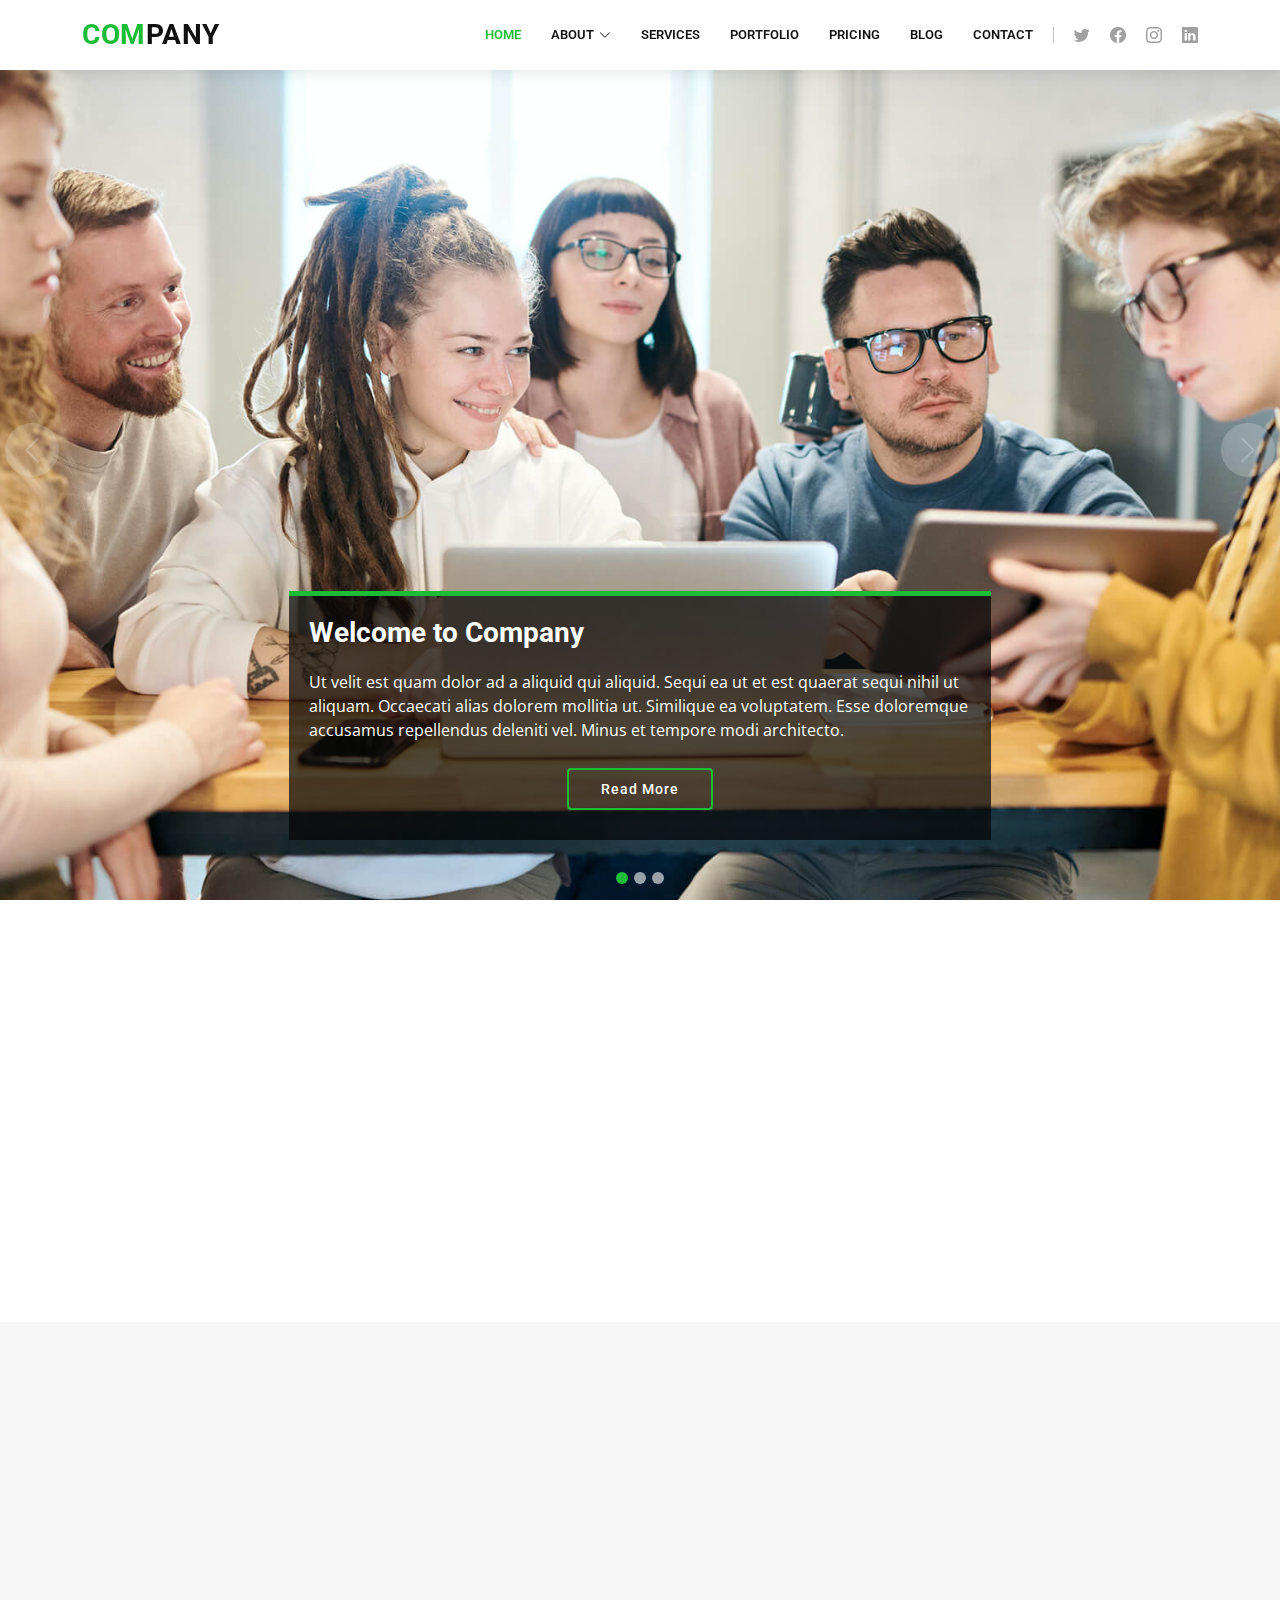
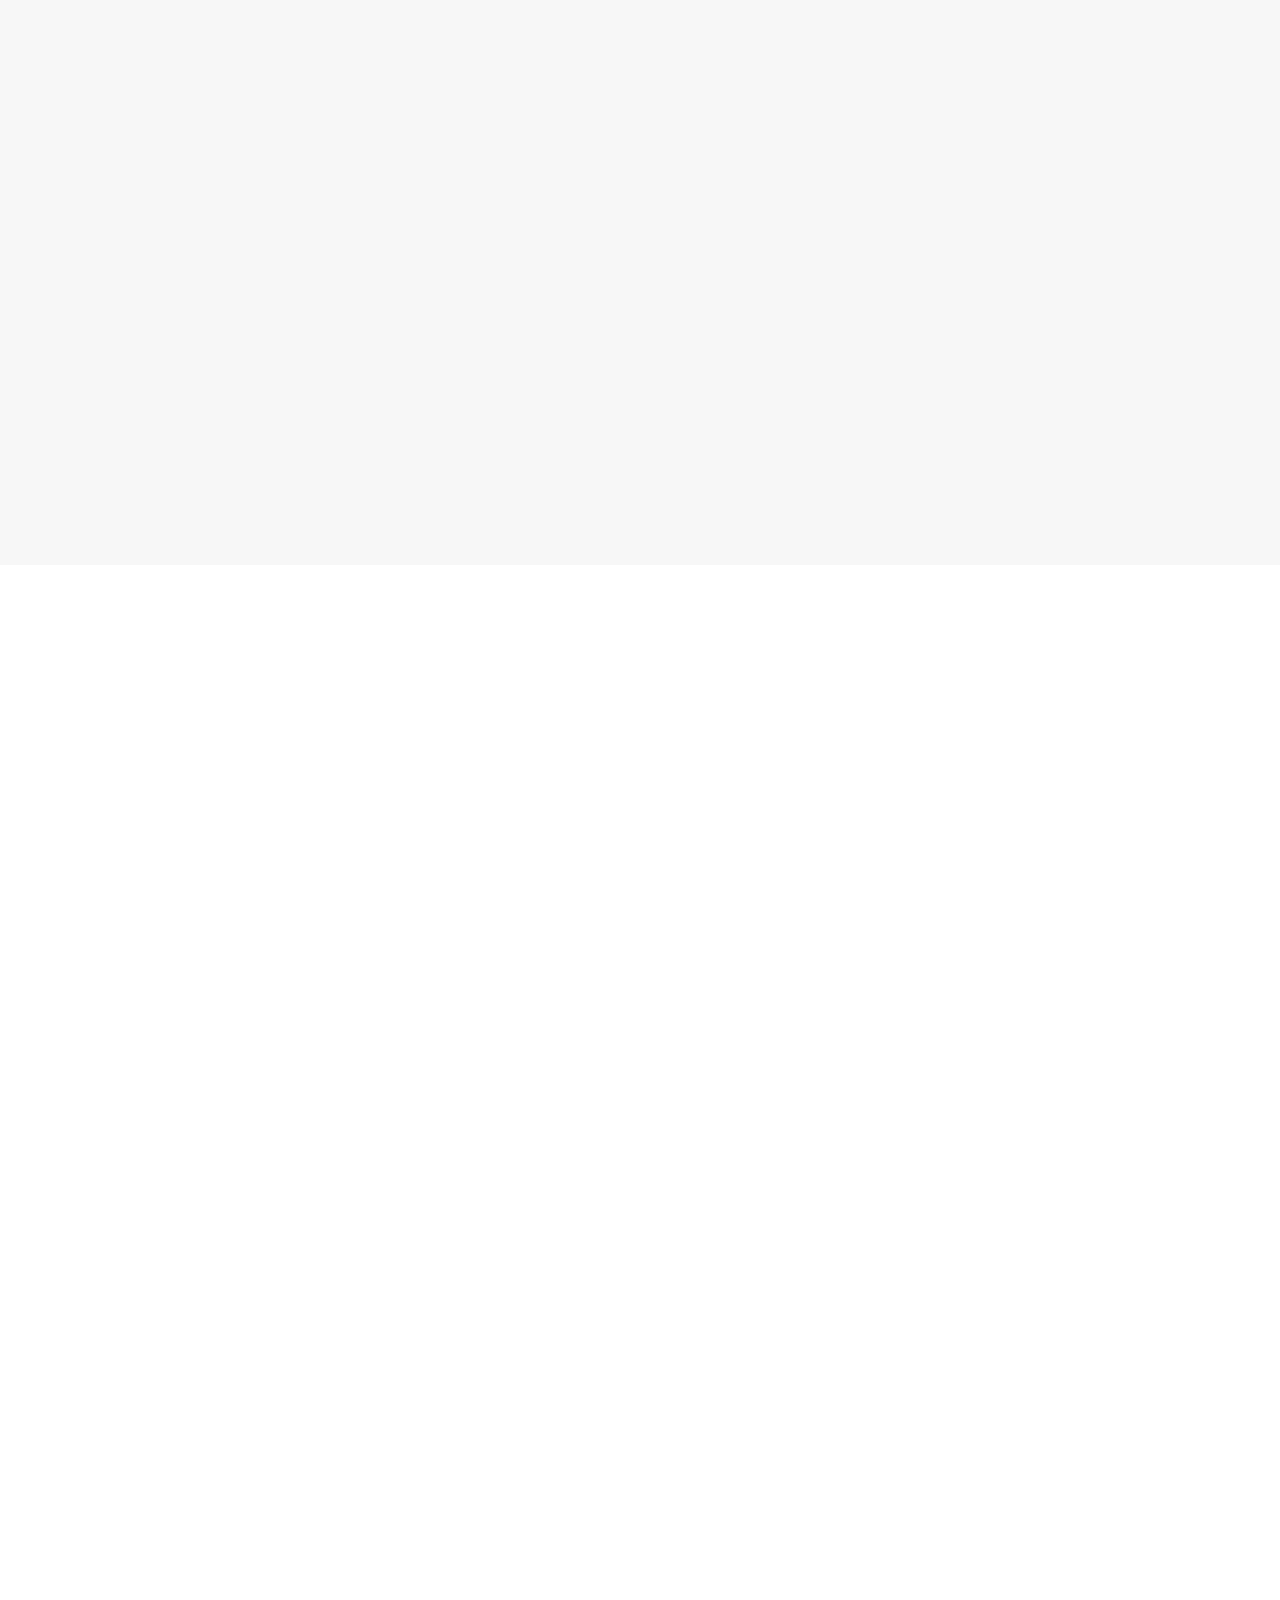
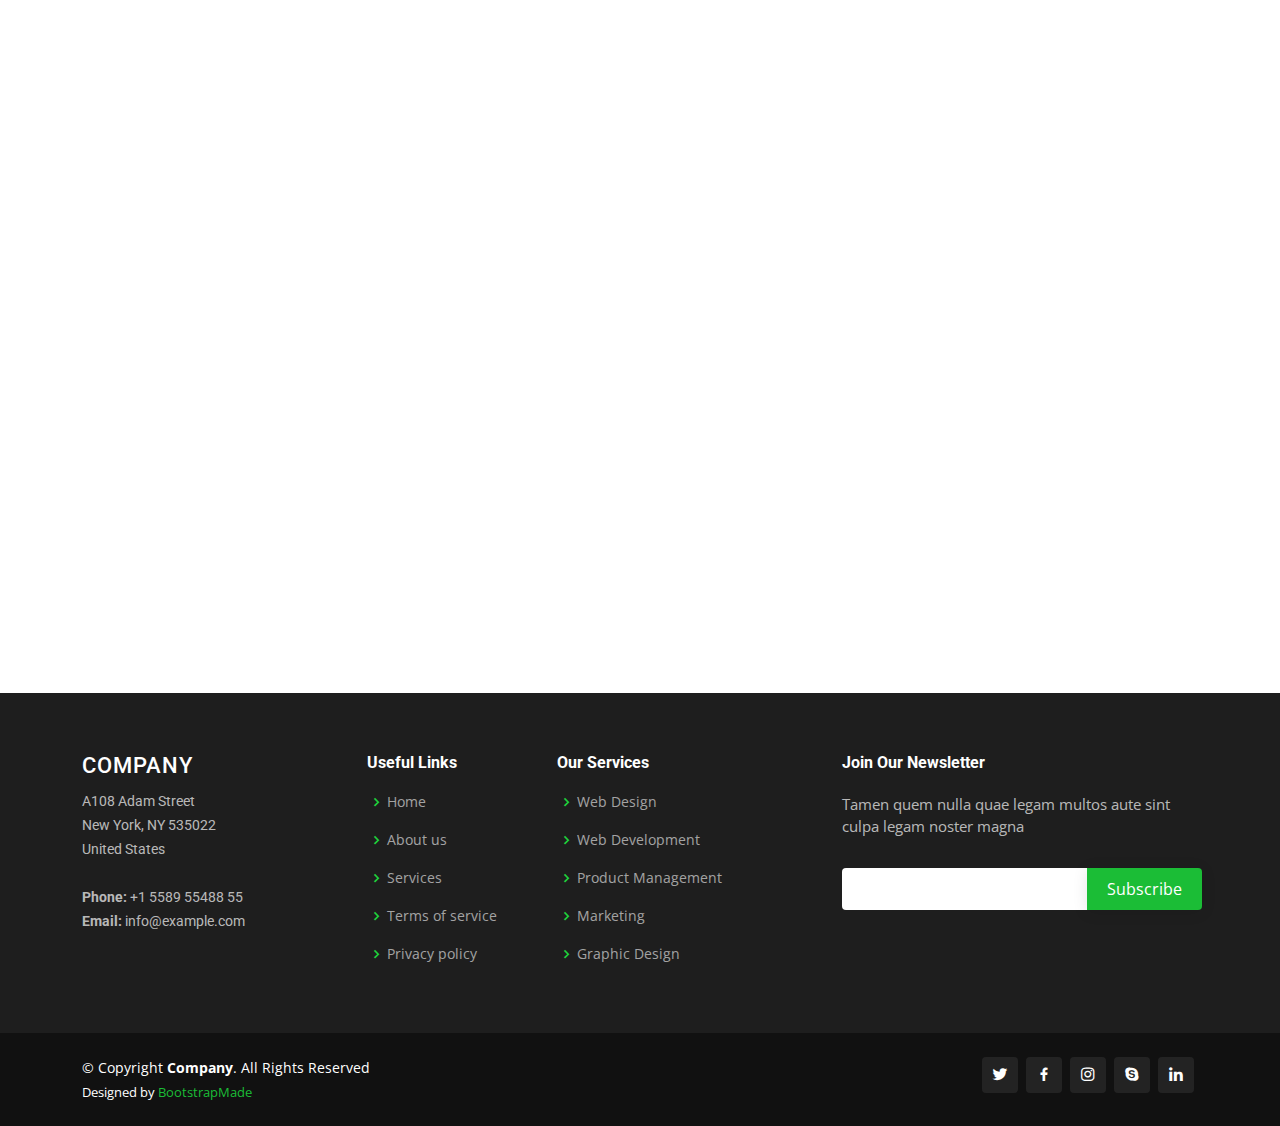
==== index.html @ 67e1a108 "up" ====
<!DOCTYPE html>
<html lang="en">

<head>
  <meta charset="utf-8">
  <meta content="width=device-width, initial-scale=1.0" name="viewport">

  <title>Company Bootstrap Template - Index</title>
  <meta content="" name="description">
  <meta content="" name="keywords">

  <!-- Favicons -->
  <link href="assets/img/favicon.png" rel="icon">
  <link href="assets/img/apple-touch-icon.png" rel="apple-touch-icon">

  <!-- Google Fonts -->
  <link href="https://fonts.googleapis.com/css?family=Open+Sans:300,300i,400,400i,600,600i,700,700i|Roboto:300,300i,400,400i,500,500i,600,600i,700,700i|Poppins:300,300i,400,400i,500,500i,600,600i,700,700i" rel="stylesheet">

  <!-- Vendor CSS Files -->
  <link href="assets/vendor/animate.css/animate.min.css" rel="stylesheet">
  <link href="assets/vendor/aos/aos.css" rel="stylesheet">
  <link href="assets/vendor/bootstrap/css/bootstrap.min.css" rel="stylesheet">
  <link href="assets/vendor/bootstrap-icons/bootstrap-icons.css" rel="stylesheet">
  <link href="assets/vendor/boxicons/css/boxicons.min.css" rel="stylesheet">
  <link href="assets/vendor/glightbox/css/glightbox.min.css" rel="stylesheet">
  <link href="assets/vendor/remixicon/remixicon.css" rel="stylesheet">
  <link href="assets/vendor/swiper/swiper-bundle.min.css" rel="stylesheet">

  <!-- Template Main CSS File -->
  <link href="assets/css/style.css" rel="stylesheet">

  <!-- =======================================================
  * Template Name: Company
  * Updated: May 30 2023 with Bootstrap v5.3.0
  * Template URL: https://bootstrapmade.com/company-free-html-bootstrap-template/
  * Author: BootstrapMade.com
  * License: https://bootstrapmade.com/license/
  ======================================================== -->
</head>

<body>

  <!-- ======= Header ======= -->
  <header id="header" class="fixed-top">
    <div class="container d-flex align-items-center">

      <h1 class="logo me-auto"><a href="index.html"><span>Com</span>pany</a></h1>
      <!-- Uncomment below if you prefer to use an image logo -->
      <!-- <a href="index.html" class="logo me-auto me-lg-0"><img src="assets/img/logo.png" alt="" class="img-fluid"></a>-->

      <nav id="navbar" class="navbar order-last order-lg-0">
        <ul>
          <li><a href="index.html" class="active">Home</a></li>

          <li class="dropdown"><a href="#"><span>About</span> <i class="bi bi-chevron-down"></i></a>
            <ul>
              <li><a href="about.html">About Us</a></li>
              <li><a href="team.html">Team</a></li>
              <li><a href="testimonials.html">Testimonials</a></li>
              <li class="dropdown"><a href="#"><span>Deep Drop Down</span> <i class="bi bi-chevron-right"></i></a>
                <ul>
                  <li><a href="#">Deep Drop Down 1</a></li>
                  <li><a href="#">Deep Drop Down 2</a></li>
                  <li><a href="#">Deep Drop Down 3</a></li>
                  <li><a href="#">Deep Drop Down 4</a></li>
                  <li><a href="#">Deep Drop Down 5</a></li>
                </ul>
              </li>
            </ul>
          </li>

          <li><a href="services.html">Services</a></li>
          <li><a href="portfolio.html">Portfolio</a></li>
          <li><a href="pricing.html">Pricing</a></li>
          <li><a href="blog.html">Blog</a></li>
          <li><a href="contact.html">Contact</a></li>

        </ul>
        <i class="bi bi-list mobile-nav-toggle"></i>
      </nav><!-- .navbar -->

      <div class="header-social-links d-flex">
        <a href="#" class="twitter"><i class="bu bi-twitter"></i></a>
        <a href="#" class="facebook"><i class="bu bi-facebook"></i></a>
        <a href="#" class="instagram"><i class="bu bi-instagram"></i></a>
        <a href="#" class="linkedin"><i class="bu bi-linkedin"></i></i></a>
      </div>

    </div>
  </header><!-- End Header -->

  <!-- ======= Hero Section ======= -->
  <section id="hero">
    <div id="heroCarousel" data-bs-interval="5000" class="carousel slide carousel-fade" data-bs-ride="carousel">

      <div class="carousel-inner" role="listbox">

        <!-- Slide 1 -->
        <div class="carousel-item active" style="background-image: url(assets/img/slide/slide-1.jpg);">
          <div class="carousel-container">
            <div class="carousel-content animate__animated animate__fadeInUp">
              <h2>Welcome to <span>Company</span></h2>
              <p>Ut velit est quam dolor ad a aliquid qui aliquid. Sequi ea ut et est quaerat sequi nihil ut aliquam. Occaecati alias dolorem mollitia ut. Similique ea voluptatem. Esse doloremque accusamus repellendus deleniti vel. Minus et tempore modi architecto.</p>
              <div class="text-center"><a href="" class="btn-get-started">Read More</a></div>
            </div>
          </div>
        </div>

        <!-- Slide 2 -->
        <div class="carousel-item" style="background-image: url(assets/img/slide/slide-2.jpg);">
          <div class="carousel-container">
            <div class="carousel-content animate__animated animate__fadeInUp">
              <h2>Lorem Ipsum Dolor</h2>
              <p>Ut velit est quam dolor ad a aliquid qui aliquid. Sequi ea ut et est quaerat sequi nihil ut aliquam. Occaecati alias dolorem mollitia ut. Similique ea voluptatem. Esse doloremque accusamus repellendus deleniti vel. Minus et tempore modi architecto.</p>
              <div class="text-center"><a href="" class="btn-get-started">Read More</a></div>
            </div>
          </div>
        </div>

        <!-- Slide 3 -->
        <div class="carousel-item" style="background-image: url(assets/img/slide/slide-3.jpg);">
          <div class="carousel-container">
            <div class="carousel-content animate__animated animate__fadeInUp">
              <h2>Sequi ea ut et est quaerat</h2>
              <p>Ut velit est quam dolor ad a aliquid qui aliquid. Sequi ea ut et est quaerat sequi nihil ut aliquam. Occaecati alias dolorem mollitia ut. Similique ea voluptatem. Esse doloremque accusamus repellendus deleniti vel. Minus et tempore modi architecto.</p>
              <div class="text-center"><a href="" class="btn-get-started">Read More</a></div>
            </div>
          </div>
        </div>

      </div>

      <a class="carousel-control-prev" href="#heroCarousel" role="button" data-bs-slide="prev">
        <span class="carousel-control-prev-icon bi bi-chevron-left" aria-hidden="true"></span>
      </a>

      <a class="carousel-control-next" href="#heroCarousel" role="button" data-bs-slide="next">
        <span class="carousel-control-next-icon bi bi-chevron-right" aria-hidden="true"></span>
      </a>

      <ol class="carousel-indicators" id="hero-carousel-indicators"></ol>

    </div>
  </section><!-- End Hero -->

  <main id="main">

    <!-- ======= About Us Section ======= -->
    <section id="about-us" class="about-us">
      <div class="container" data-aos="fade-up">

        <div class="row content">
          <div class="col-lg-6" data-aos="fade-right">
            <h2>Eum ipsam laborum deleniti velitena</h2>
            <h3>Voluptatem dignissimos provident quasi corporis voluptates sit assum perenda sruen jonee trave</h3>
          </div>
          <div class="col-lg-6 pt-4 pt-lg-0" data-aos="fade-left">
            <p>
              Ullamco laboris nisi ut aliquip ex ea commodo consequat. Duis aute irure dolor in reprehenderit in voluptate
              velit esse cillum dolore eu fugiat nulla pariatur. Excepteur sint occaecat cupidatat non proident, sunt in
              culpa qui officia deserunt mollit anim id est laborum
            </p>
            <ul>
              <li><i class="ri-check-double-line"></i> Ullamco laboris nisi ut aliquip ex ea commodo consequa</li>
              <li><i class="ri-check-double-line"></i> Duis aute irure dolor in reprehenderit in voluptate velit</li>
              <li><i class="ri-check-double-line"></i> Ullamco laboris nisi ut aliquip ex ea commodo consequat. Duis aute irure dolor in reprehenderit in</li>
            </ul>
            <p class="fst-italic">
              Lorem ipsum dolor sit amet, consectetur adipiscing elit, sed do eiusmod tempor incididunt ut labore et dolore
              magna aliqua.
            </p>
          </div>
        </div>

      </div>
    </section><!-- End About Us Section -->

    <!-- ======= Services Section ======= -->
    <section id="services" class="services section-bg">
      <div class="container" data-aos="fade-up">

        <div class="row">
          <div class="col-lg-4 col-md-6 d-flex align-items-stretch" data-aos="zoom-in" data-aos-delay="100">
            <div class="icon-box iconbox-blue">
              <div class="icon">
                <svg width="100" height="100" viewBox="0 0 600 600" xmlns="http://www.w3.org/2000/svg">
                  <path stroke="none" stroke-width="0" fill="#f5f5f5" d="M300,521.0016835830174C376.1290562159157,517.8887921683347,466.0731472004068,529.7835943286574,510.70327084640275,468.03025145048787C554.3714126377745,407.6079735673963,508.03601936045806,328.9844924480964,491.2728898941984,256.3432110539036C474.5976632858925,184.082847569629,479.9380746630129,96.60480741107993,416.23090153303,58.64404602377083C348.86323505073057,18.502131276798302,261.93793281208167,40.57373210992963,193.5410806939664,78.93577620505333C130.42746243093433,114.334589627462,98.30271207620316,179.96522072025542,76.75703585869454,249.04625023123273C51.97151888228291,328.5150500222984,13.704378332031375,421.85034740162234,66.52175969318436,486.19268352777647C119.04800174914682,550.1803526380478,217.28368757567262,524.383925680826,300,521.0016835830174"></path>
                </svg>
                <i class="bx bxl-dribbble"></i>
              </div>
              <h4><a href="">Lorem Ipsum</a></h4>
              <p>Voluptatum deleniti atque corrupti quos dolores et quas molestias excepturi</p>
            </div>
          </div>

          <div class="col-lg-4 col-md-6 d-flex align-items-stretch mt-4 mt-md-0" data-aos="zoom-in" data-aos-delay="200">
            <div class="icon-box iconbox-orange ">
              <div class="icon">
                <svg width="100" height="100" viewBox="0 0 600 600" xmlns="http://www.w3.org/2000/svg">
                  <path stroke="none" stroke-width="0" fill="#f5f5f5" d="M300,582.0697525312426C382.5290701553225,586.8405444964366,449.9789794690241,525.3245884688669,502.5850820975895,461.55621195738473C556.606425686781,396.0723002908107,615.8543463187945,314.28637112970534,586.6730223649479,234.56875336149918C558.9533121215079,158.8439757836574,454.9685369536778,164.00468322053177,381.49747125262974,130.76875717737553C312.15926192815925,99.40240125094834,248.97055460311594,18.661163978235184,179.8680185752513,50.54337015887873C110.5421016452524,82.52863877960104,119.82277516462835,180.83849132639028,109.12597500060166,256.43424936330496C100.08760227029461,320.3096726198365,92.17705696193138,384.0621239912766,124.79988738764834,439.7174275375508C164.83382741302287,508.01625554203684,220.96474134820875,577.5009287672846,300,582.0697525312426"></path>
                </svg>
                <i class="bx bx-file"></i>
              </div>
              <h4><a href="">Sed Perspiciatis</a></h4>
              <p>Duis aute irure dolor in reprehenderit in voluptate velit esse cillum dolore</p>
            </div>
          </div>

          <div class="col-lg-4 col-md-6 d-flex align-items-stretch mt-4 mt-lg-0" data-aos="zoom-in" data-aos-delay="300">
            <div class="icon-box iconbox-pink">
              <div class="icon">
                <svg width="100" height="100" viewBox="0 0 600 600" xmlns="http://www.w3.org/2000/svg">
                  <path stroke="none" stroke-width="0" fill="#f5f5f5" d="M300,541.5067337569781C382.14930387511276,545.0595476570109,479.8736841581634,548.3450877840088,526.4010558755058,480.5488172755941C571.5218469581645,414.80211281144784,517.5187510058486,332.0715597781072,496.52539010469104,255.14436215662573C477.37192572678356,184.95920475031193,473.57363656557914,105.61284051026155,413.0603344069578,65.22779650032875C343.27470386102294,18.654635553484475,251.2091493199835,5.337323636656869,175.0934190732945,40.62881213300186C97.87086631185822,76.43348514350839,51.98124368387456,156.15599469081315,36.44837278890362,239.84606092416172C21.716077023791087,319.22268207091537,43.775223500013084,401.1760424656574,96.891909868211,461.97329694683043C147.22146801428983,519.5804099606455,223.5754009179313,538.201503339737,300,541.5067337569781"></path>
                </svg>
                <i class="bx bx-tachometer"></i>
              </div>
              <h4><a href="">Magni Dolores</a></h4>
              <p>Excepteur sint occaecat cupidatat non proident, sunt in culpa qui officia</p>
            </div>
          </div>

          <div class="col-lg-4 col-md-6 d-flex align-items-stretch mt-4" data-aos="zoom-in" data-aos-delay="100">
            <div class="icon-box iconbox-yellow">
              <div class="icon">
                <svg width="100" height="100" viewBox="0 0 600 600" xmlns="http://www.w3.org/2000/svg">
                  <path stroke="none" stroke-width="0" fill="#f5f5f5" d="M300,503.46388370962813C374.79870501325706,506.71871716319447,464.8034551963731,527.1746412648533,510.4981551193396,467.86667711651364C555.9287308511215,408.9015244558933,512.6030010748507,327.5744911775523,490.211057578863,256.5855673507754C471.097692560561,195.9906835881958,447.69079081568157,138.11976852964426,395.19560036434837,102.3242989838813C329.3053358748298,57.3949838291264,248.02791733380457,8.279543830951368,175.87071277845988,42.242879143198664C103.41431057327972,76.34704239035025,93.79494320519305,170.9812938413882,81.28167332365135,250.07896920659033C70.17666984294237,320.27484674793965,64.84698225790005,396.69656628748305,111.28512138212992,450.4950937839243C156.20124167950087,502.5303643271138,231.32542653798444,500.4755392045468,300,503.46388370962813"></path>
                </svg>
                <i class="bx bx-layer"></i>
              </div>
              <h4><a href="">Nemo Enim</a></h4>
              <p>At vero eos et accusamus et iusto odio dignissimos ducimus qui blanditiis</p>
            </div>
          </div>

          <div class="col-lg-4 col-md-6 d-flex align-items-stretch mt-4" data-aos="zoom-in" data-aos-delay="200">
            <div class="icon-box iconbox-red">
              <div class="icon">
                <svg width="100" height="100" viewBox="0 0 600 600" xmlns="http://www.w3.org/2000/svg">
                  <path stroke="none" stroke-width="0" fill="#f5f5f5" d="M300,532.3542879108572C369.38199826031484,532.3153073249985,429.10787420159085,491.63046689027357,474.5244479745417,439.17860296908856C522.8885846962883,383.3225815378663,569.1668002868075,314.3205725914397,550.7432151929288,242.7694973846089C532.6665558377875,172.5657663291529,456.2379748765914,142.6223662098291,390.3689995646985,112.34683881706744C326.66090330228417,83.06452184765237,258.84405631176094,53.51806209861945,193.32584062364296,78.48882559362697C121.61183558270385,105.82097193414197,62.805066853699245,167.19869350419734,48.57481801355237,242.6138429142374C34.843463184063346,315.3850353017275,76.69343916112496,383.4422959591041,125.22947124332185,439.3748458443577C170.7312796277747,491.8107796887764,230.57421082200815,532.3932930995766,300,532.3542879108572"></path>
                </svg>
                <i class="bx bx-slideshow"></i>
              </div>
              <h4><a href="">Dele Cardo</a></h4>
              <p>Quis consequatur saepe eligendi voluptatem consequatur dolor consequuntur</p>
            </div>
          </div>

          <div class="col-lg-4 col-md-6 d-flex align-items-stretch mt-4" data-aos="zoom-in" data-aos-delay="300">
            <div class="icon-box iconbox-teal">
              <div class="icon">
                <svg width="100" height="100" viewBox="0 0 600 600" xmlns="http://www.w3.org/2000/svg">
                  <path stroke="none" stroke-width="0" fill="#f5f5f5" d="M300,566.797414625762C385.7384707136149,576.1784315230908,478.7894351017131,552.8928747891023,531.9192734346935,484.94944893311C584.6109503024035,417.5663521118492,582.489472248146,322.67544863468447,553.9536738515405,242.03673114598146C529.1557734026468,171.96086150256528,465.24506316201064,127.66468636344209,395.9583748389544,100.7403814666027C334.2173773831606,76.7482773500951,269.4350130405921,84.62216499799875,207.1952322260088,107.2889140133804C132.92018162631612,134.33871894543012,41.79353780512637,160.00259165414826,22.644507872594943,236.69541883565114C3.319112789854554,314.0945973066697,72.72355303640163,379.243833228382,124.04198916343866,440.3218312028393C172.9286146004772,498.5055451809895,224.45579914871206,558.5317968840102,300,566.797414625762"></path>
                </svg>
                <i class="bx bx-arch"></i>
              </div>
              <h4><a href="">Divera Don</a></h4>
              <p>Modi nostrum vel laborum. Porro fugit error sit minus sapiente sit aspernatur</p>
            </div>
          </div>

        </div>

      </div>
    </section><!-- End Services Section -->

    <!-- ======= Portfolio Section ======= -->
    <section id="portfolio" class="portfolio">
      <div class="container">

        <div class="row" data-aos="fade-up">
          <div class="col-lg-12 d-flex justify-content-center">
            <ul id="portfolio-flters">
              <li data-filter="*" class="filter-active">All</li>
              <li data-filter=".filter-app">App</li>
              <li data-filter=".filter-card">Card</li>
              <li data-filter=".filter-web">Web</li>
            </ul>
          </div>
        </div>

        <div class="row portfolio-container" data-aos="fade-up">

          <div class="col-lg-4 col-md-6 portfolio-item filter-app">
            <img src="assets/img/portfolio/portfolio-1.jpg" class="img-fluid" alt="">
            <div class="portfolio-info">
              <h4>App 1</h4>
              <p>App</p>
              <a href="assets/img/portfolio/portfolio-1.jpg" data-gallery="portfolioGallery" class="portfolio-lightbox preview-link" title="App 1"><i class="bx bx-plus"></i></a>
              <a href="portfolio-details.html" class="details-link" title="More Details"><i class="bx bx-link"></i></a>
            </div>
          </div>

          <div class="col-lg-4 col-md-6 portfolio-item filter-web">
            <img src="assets/img/portfolio/portfolio-2.jpg" class="img-fluid" alt="">
            <div class="portfolio-info">
              <h4>Web 3</h4>
              <p>Web</p>
              <a href="assets/img/portfolio/portfolio-2.jpg" data-gallery="portfolioGallery" class="portfolio-lightbox preview-link" title="Web 3"><i class="bx bx-plus"></i></a>
              <a href="portfolio-details.html" class="details-link" title="More Details"><i class="bx bx-link"></i></a>
            </div>
          </div>

          <div class="col-lg-4 col-md-6 portfolio-item filter-app">
            <img src="assets/img/portfolio/portfolio-3.jpg" class="img-fluid" alt="">
            <div class="portfolio-info">
              <h4>App 2</h4>
              <p>App</p>
              <a href="assets/img/portfolio/portfolio-3.jpg" data-gallery="portfolioGallery" class="portfolio-lightbox preview-link" title="App 2"><i class="bx bx-plus"></i></a>
              <a href="portfolio-details.html" class="details-link" title="More Details"><i class="bx bx-link"></i></a>
            </div>
          </div>

          <div class="col-lg-4 col-md-6 portfolio-item filter-card">
            <img src="assets/img/portfolio/portfolio-4.jpg" class="img-fluid" alt="">
            <div class="portfolio-info">
              <h4>Card 2</h4>
              <p>Card</p>
              <a href="assets/img/portfolio/portfolio-4.jpg" data-gallery="portfolioGallery" class="portfolio-lightbox preview-link" title="Card 2"><i class="bx bx-plus"></i></a>
              <a href="portfolio-details.html" class="details-link" title="More Details"><i class="bx bx-link"></i></a>
            </div>
          </div>

          <div class="col-lg-4 col-md-6 portfolio-item filter-web">
            <img src="assets/img/portfolio/portfolio-5.jpg" class="img-fluid" alt="">
            <div class="portfolio-info">
              <h4>Web 2</h4>
              <p>Web</p>
              <a href="assets/img/portfolio/portfolio-5.jpg" data-gallery="portfolioGallery" class="portfolio-lightbox preview-link" title="Web 2"><i class="bx bx-plus"></i></a>
              <a href="portfolio-details.html" class="details-link" title="More Details"><i class="bx bx-link"></i></a>
            </div>
          </div>

          <div class="col-lg-4 col-md-6 portfolio-item filter-app">
            <img src="assets/img/portfolio/portfolio-6.jpg" class="img-fluid" alt="">
            <div class="portfolio-info">
              <h4>App 3</h4>
              <p>App</p>
              <a href="assets/img/portfolio/portfolio-6.jpg" data-gallery="portfolioGallery" class="portfolio-lightbox preview-link" title="App 3"><i class="bx bx-plus"></i></a>
              <a href="portfolio-details.html" class="details-link" title="More Details"><i class="bx bx-link"></i></a>
            </div>
          </div>

          <div class="col-lg-4 col-md-6 portfolio-item filter-card">
            <img src="assets/img/portfolio/portfolio-7.jpg" class="img-fluid" alt="">
            <div class="portfolio-info">
              <h4>Card 1</h4>
              <p>Card</p>
              <a href="assets/img/portfolio/portfolio-7.jpg" data-gallery="portfolioGallery" class="portfolio-lightbox preview-link" title="Card 1"><i class="bx bx-plus"></i></a>
              <a href="portfolio-details.html" class="details-link" title="More Details"><i class="bx bx-link"></i></a>
            </div>
          </div>

          <div class="col-lg-4 col-md-6 portfolio-item filter-card">
            <img src="assets/img/portfolio/portfolio-8.jpg" class="img-fluid" alt="">
            <div class="portfolio-info">
              <h4>Card 3</h4>
              <p>Card</p>
              <a href="assets/img/portfolio/portfolio-8.jpg" data-gallery="portfolioGallery" class="portfolio-lightbox preview-link" title="Card 3"><i class="bx bx-plus"></i></a>
              <a href="portfolio-details.html" class="details-link" title="More Details"><i class="bx bx-link"></i></a>
            </div>
          </div>

          <div class="col-lg-4 col-md-6 portfolio-item filter-web">
            <img src="assets/img/portfolio/portfolio-9.jpg" class="img-fluid" alt="">
            <div class="portfolio-info">
              <h4>Web 3</h4>
              <p>Web</p>
              <a href="assets/img/portfolio/portfolio-9.jpg" data-gallery="portfolioGallery" class="portfolio-lightbox preview-link" title="Web 3"><i class="bx bx-plus"></i></a>
              <a href="portfolio-details.html" class="details-link" title="More Details"><i class="bx bx-link"></i></a>
            </div>
          </div>

        </div>

      </div>
    </section><!-- End Portfolio Section -->

    <!-- ======= Our Clients Section ======= -->
    <section id="clients" class="clients">
      <div class="container" data-aos="fade-up">

        <div class="section-title">
          <h2>Clients</h2>
        </div>

        <div class="row no-gutters clients-wrap clearfix" data-aos="fade-up">

          <div class="col-lg-3 col-md-4 col-6">
            <div class="client-logo">
              <img src="assets/img/clients/client-1.png" class="img-fluid" alt="">
            </div>
          </div>

          <div class="col-lg-3 col-md-4 col-6">
            <div class="client-logo">
              <img src="assets/img/clients/client-2.png" class="img-fluid" alt="">
            </div>
          </div>

          <div class="col-lg-3 col-md-4 col-6">
            <div class="client-logo">
              <img src="assets/img/clients/client-3.png" class="img-fluid" alt="">
            </div>
          </div>

          <div class="col-lg-3 col-md-4 col-6">
            <div class="client-logo">
              <img src="assets/img/clients/client-4.png" class="img-fluid" alt="">
            </div>
          </div>

          <div class="col-lg-3 col-md-4 col-6">
            <div class="client-logo">
              <img src="assets/img/clients/client-5.png" class="img-fluid" alt="">
            </div>
          </div>

          <div class="col-lg-3 col-md-4 col-6">
            <div class="client-logo">
              <img src="assets/img/clients/client-6.png" class="img-fluid" alt="">
            </div>
          </div>

          <div class="col-lg-3 col-md-4 col-6">
            <div class="client-logo">
              <img src="assets/img/clients/client-7.png" class="img-fluid" alt="">
            </div>
          </div>

          <div class="col-lg-3 col-md-4 col-6">
            <div class="client-logo">
              <img src="assets/img/clients/client-8.png" class="img-fluid" alt="">
            </div>
          </div>

        </div>

      </div>
    </section><!-- End Our Clients Section -->

  </main><!-- End #main -->

  <!-- ======= Footer ======= -->
  <footer id="footer">

    <div class="footer-top">
      <div class="container">
        <div class="row">

          <div class="col-lg-3 col-md-6 footer-contact">
            <h3>Company</h3>
            <p>
              A108 Adam Street <br>
              New York, NY 535022<br>
              United States <br><br>
              <strong>Phone:</strong> +1 5589 55488 55<br>
              <strong>Email:</strong> info@example.com<br>
            </p>
          </div>

          <div class="col-lg-2 col-md-6 footer-links">
            <h4>Useful Links</h4>
            <ul>
              <li><i class="bx bx-chevron-right"></i> <a href="#">Home</a></li>
              <li><i class="bx bx-chevron-right"></i> <a href="#">About us</a></li>
              <li><i class="bx bx-chevron-right"></i> <a href="#">Services</a></li>
              <li><i class="bx bx-chevron-right"></i> <a href="#">Terms of service</a></li>
              <li><i class="bx bx-chevron-right"></i> <a href="#">Privacy policy</a></li>
            </ul>
          </div>

          <div class="col-lg-3 col-md-6 footer-links">
            <h4>Our Services</h4>
            <ul>
              <li><i class="bx bx-chevron-right"></i> <a href="#">Web Design</a></li>
              <li><i class="bx bx-chevron-right"></i> <a href="#">Web Development</a></li>
              <li><i class="bx bx-chevron-right"></i> <a href="#">Product Management</a></li>
              <li><i class="bx bx-chevron-right"></i> <a href="#">Marketing</a></li>
              <li><i class="bx bx-chevron-right"></i> <a href="#">Graphic Design</a></li>
            </ul>
          </div>

          <div class="col-lg-4 col-md-6 footer-newsletter">
            <h4>Join Our Newsletter</h4>
            <p>Tamen quem nulla quae legam multos aute sint culpa legam noster magna</p>
            <form action="" method="post">
              <input type="email" name="email"><input type="submit" value="Subscribe">
            </form>
          </div>

        </div>
      </div>
    </div>

    <div class="container d-md-flex py-4">

      <div class="me-md-auto text-center text-md-start">
        <div class="copyright">
          &copy; Copyright <strong><span>Company</span></strong>. All Rights Reserved
        </div>
        <div class="credits">
          <!-- All the links in the footer should remain intact. -->
          <!-- You can delete the links only if you purchased the pro version. -->
          <!-- Licensing information: https://bootstrapmade.com/license/ -->
          <!-- Purchase the pro version with working PHP/AJAX contact form: https://bootstrapmade.com/company-free-html-bootstrap-template/ -->
          Designed by <a href="https://bootstrapmade.com/">BootstrapMade</a>
        </div>
      </div>
      <div class="social-links text-center text-md-right pt-3 pt-md-0">
        <a href="#" class="twitter"><i class="bx bxl-twitter"></i></a>
        <a href="#" class="facebook"><i class="bx bxl-facebook"></i></a>
        <a href="#" class="instagram"><i class="bx bxl-instagram"></i></a>
        <a href="#" class="google-plus"><i class="bx bxl-skype"></i></a>
        <a href="#" class="linkedin"><i class="bx bxl-linkedin"></i></a>
      </div>
    </div>
  </footer><!-- End Footer -->

  <a href="#" class="back-to-top d-flex align-items-center justify-content-center"><i class="bi bi-arrow-up-short"></i></a>

  <!-- Vendor JS Files -->
  <script src="assets/vendor/aos/aos.js"></script>
  <script src="assets/vendor/bootstrap/js/bootstrap.bundle.min.js"></script>
  <script src="assets/vendor/glightbox/js/glightbox.min.js"></script>
  <script src="assets/vendor/isotope-layout/isotope.pkgd.min.js"></script>
  <script src="assets/vendor/swiper/swiper-bundle.min.js"></script>
  <script src="assets/vendor/waypoints/noframework.waypoints.js"></script>
  <script src="assets/vendor/php-email-form/validate.js"></script>

  <!-- Template Main JS File -->
  <script src="assets/js/main.js"></script>

</body>

</html>
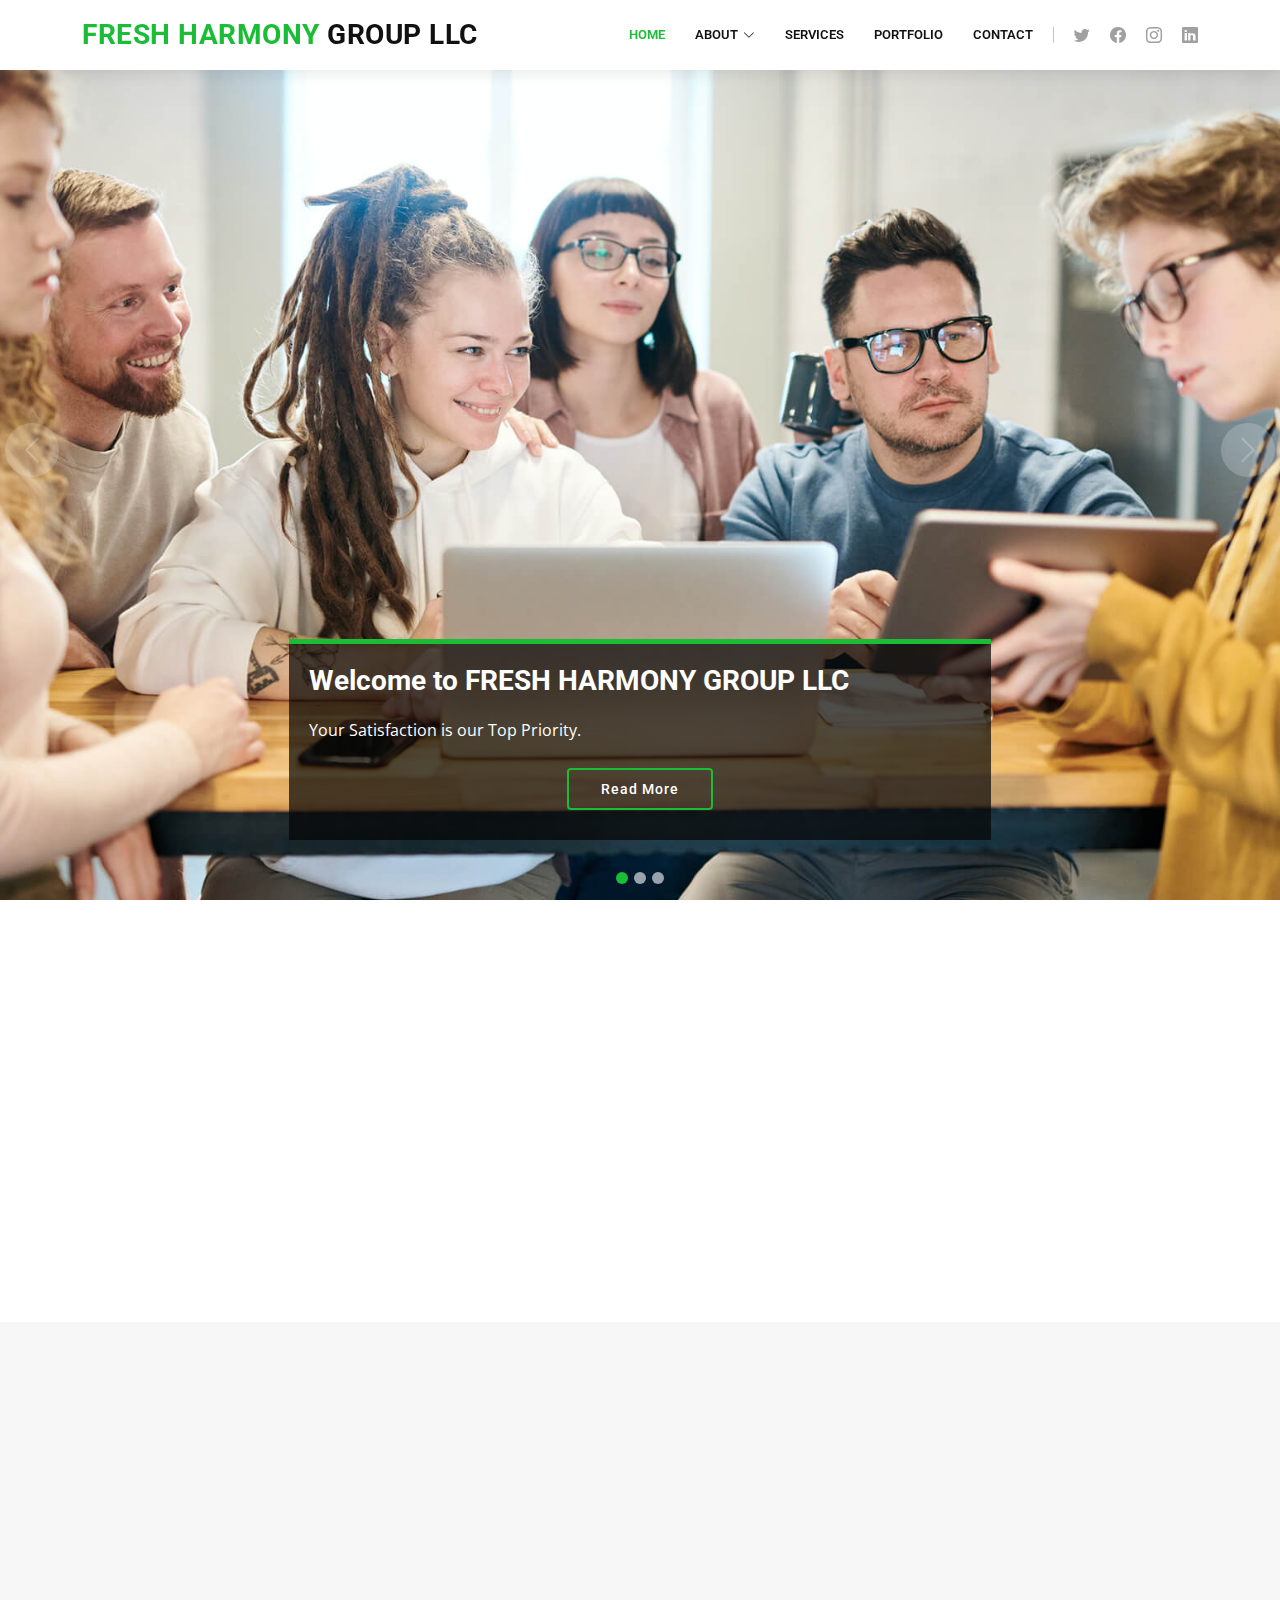
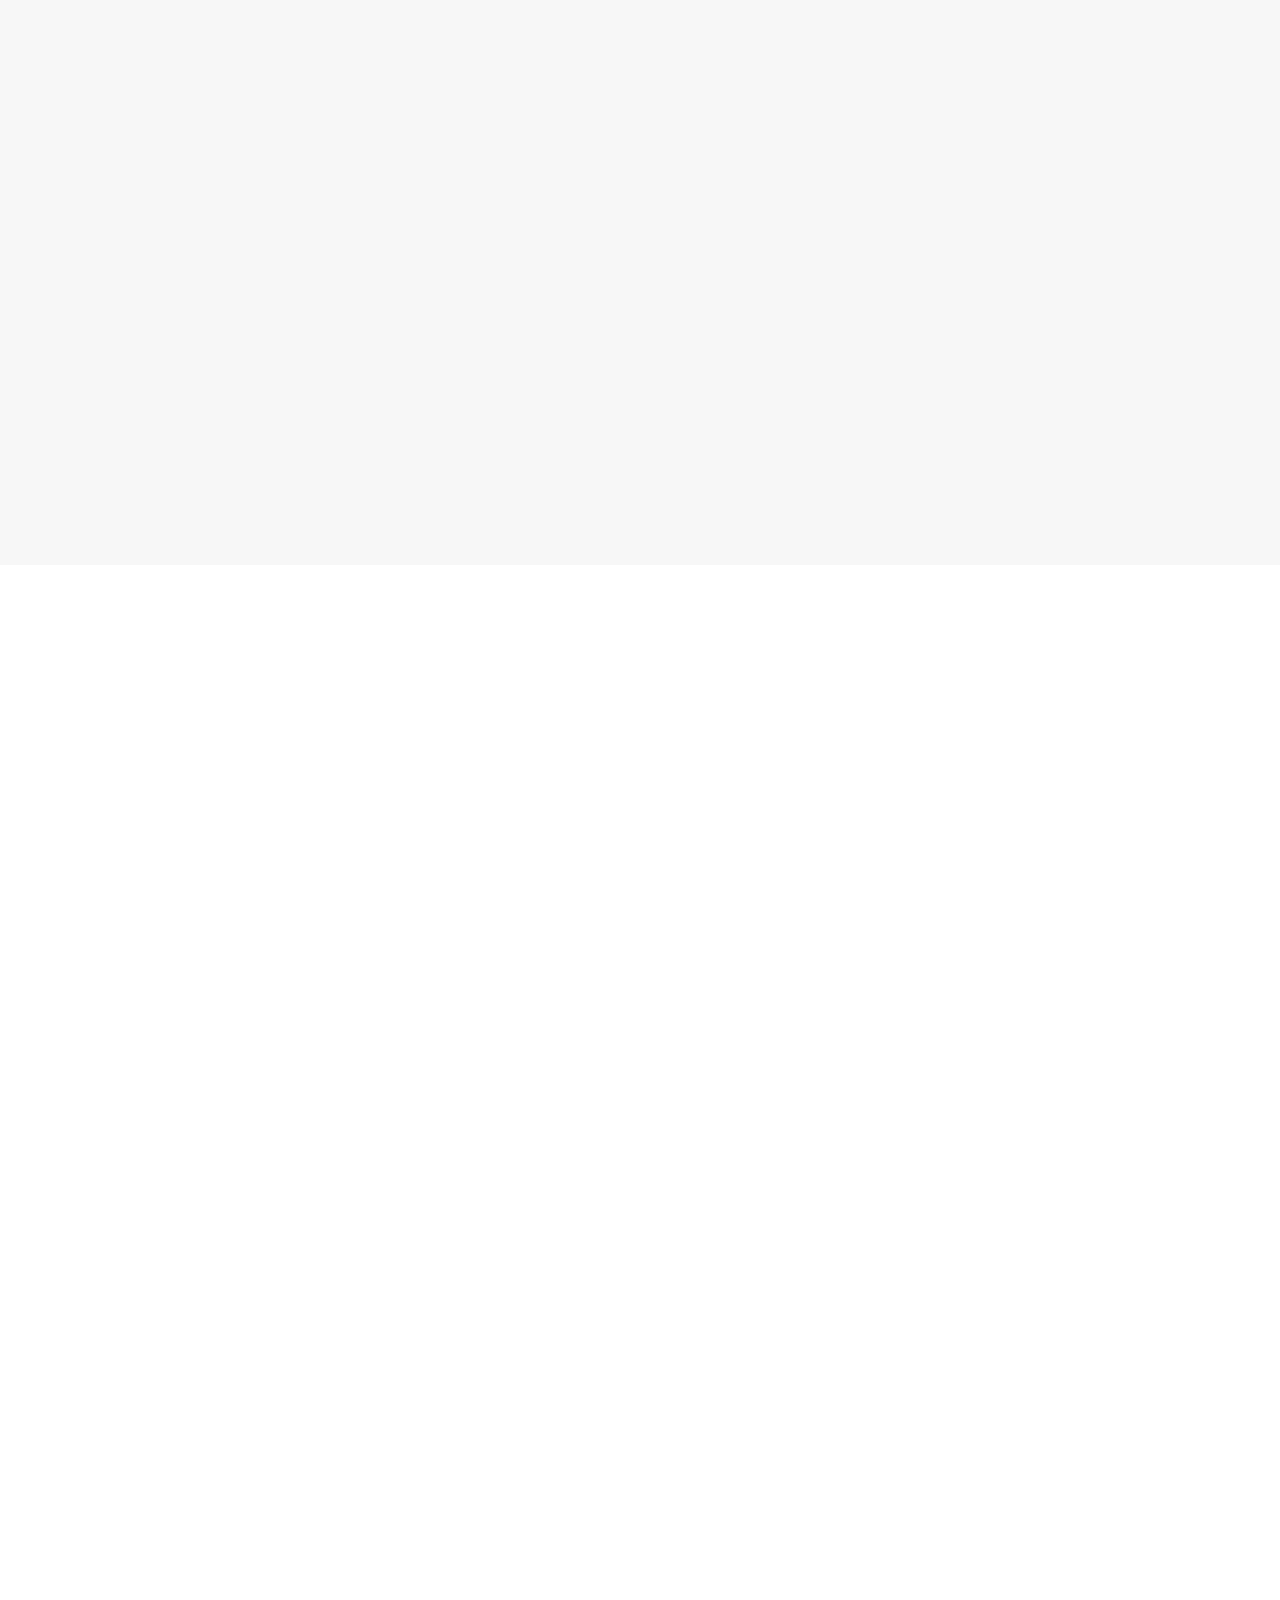
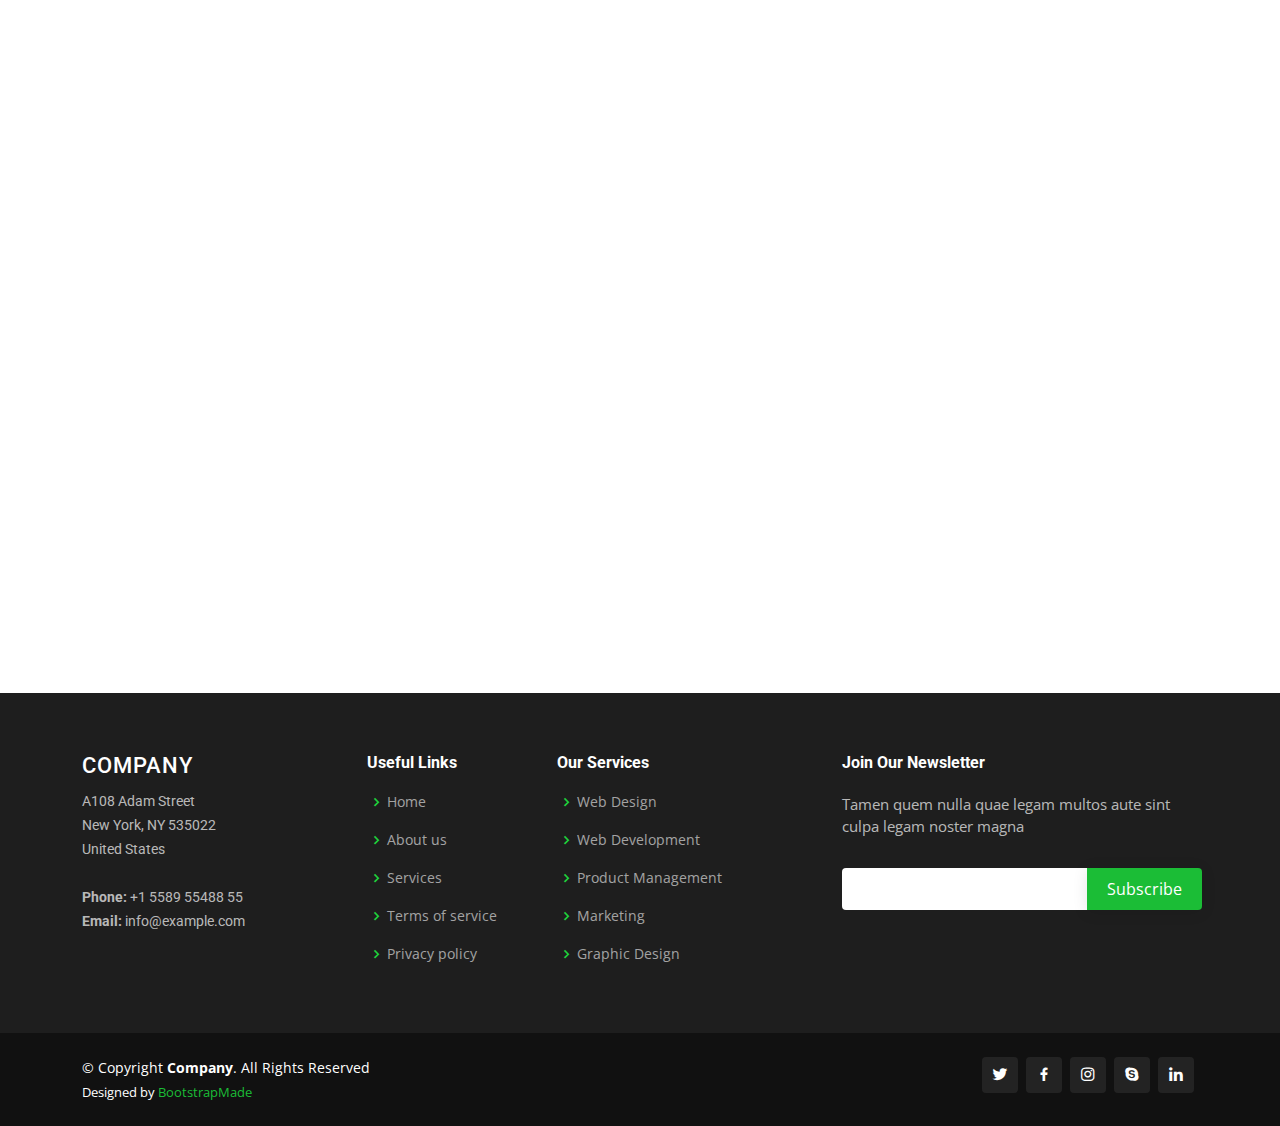
==== commit 624314e1: "up" ====
--- a/index.html
+++ b/index.html
@@ -5,7 +5,7 @@
   <meta charset="utf-8">
   <meta content="width=device-width, initial-scale=1.0" name="viewport">
 
-  <title>Company Bootstrap Template - Index</title>
+  <title>Fresh Harmony Group LLC</title>
   <meta content="" name="description">
   <meta content="" name="keywords">
 
@@ -44,7 +44,7 @@
   <header id="header" class="fixed-top">
     <div class="container d-flex align-items-center">
 
-      <h1 class="logo me-auto"><a href="index.html"><span>Com</span>pany</a></h1>
+      <h1 class="logo me-auto"><a href="index.html"><span>FRESH HARMONY</span> GROUP LLC</a></h1>
       <!-- Uncomment below if you prefer to use an image logo -->
       <!-- <a href="index.html" class="logo me-auto me-lg-0"><img src="assets/img/logo.png" alt="" class="img-fluid"></a>-->
 
@@ -56,6 +56,7 @@
             <ul>
               <li><a href="about.html">About Us</a></li>
               <li><a href="team.html">Team</a></li>
+              <!--
               <li><a href="testimonials.html">Testimonials</a></li>
               <li class="dropdown"><a href="#"><span>Deep Drop Down</span> <i class="bi bi-chevron-right"></i></a>
                 <ul>
@@ -66,15 +67,18 @@
                   <li><a href="#">Deep Drop Down 5</a></li>
                 </ul>
               </li>
-            </ul>
+              -->
+            </ul> 
           </li>
+        
 
           <li><a href="services.html">Services</a></li>
           <li><a href="portfolio.html">Portfolio</a></li>
+          <!--
           <li><a href="pricing.html">Pricing</a></li>
           <li><a href="blog.html">Blog</a></li>
+          -->
           <li><a href="contact.html">Contact</a></li>
-
         </ul>
         <i class="bi bi-list mobile-nav-toggle"></i>
       </nav><!-- .navbar -->
@@ -99,9 +103,9 @@
         <div class="carousel-item active" style="background-image: url(assets/img/slide/slide-1.jpg);">
           <div class="carousel-container">
             <div class="carousel-content animate__animated animate__fadeInUp">
-              <h2>Welcome to <span>Company</span></h2>
-              <p>Ut velit est quam dolor ad a aliquid qui aliquid. Sequi ea ut et est quaerat sequi nihil ut aliquam. Occaecati alias dolorem mollitia ut. Similique ea voluptatem. Esse doloremque accusamus repellendus deleniti vel. Minus et tempore modi architecto.</p>
-              <div class="text-center"><a href="" class="btn-get-started">Read More</a></div>
+              <h2>Welcome to <span>FRESH HARMONY GROUP LLC</span></h2>
+              <p>Your Satisfaction is our Top Priority.</p>
+              <div class="text-center"><a href="about.html" class="btn-get-started">Read More</a></div>
             </div>
           </div>
         </div>
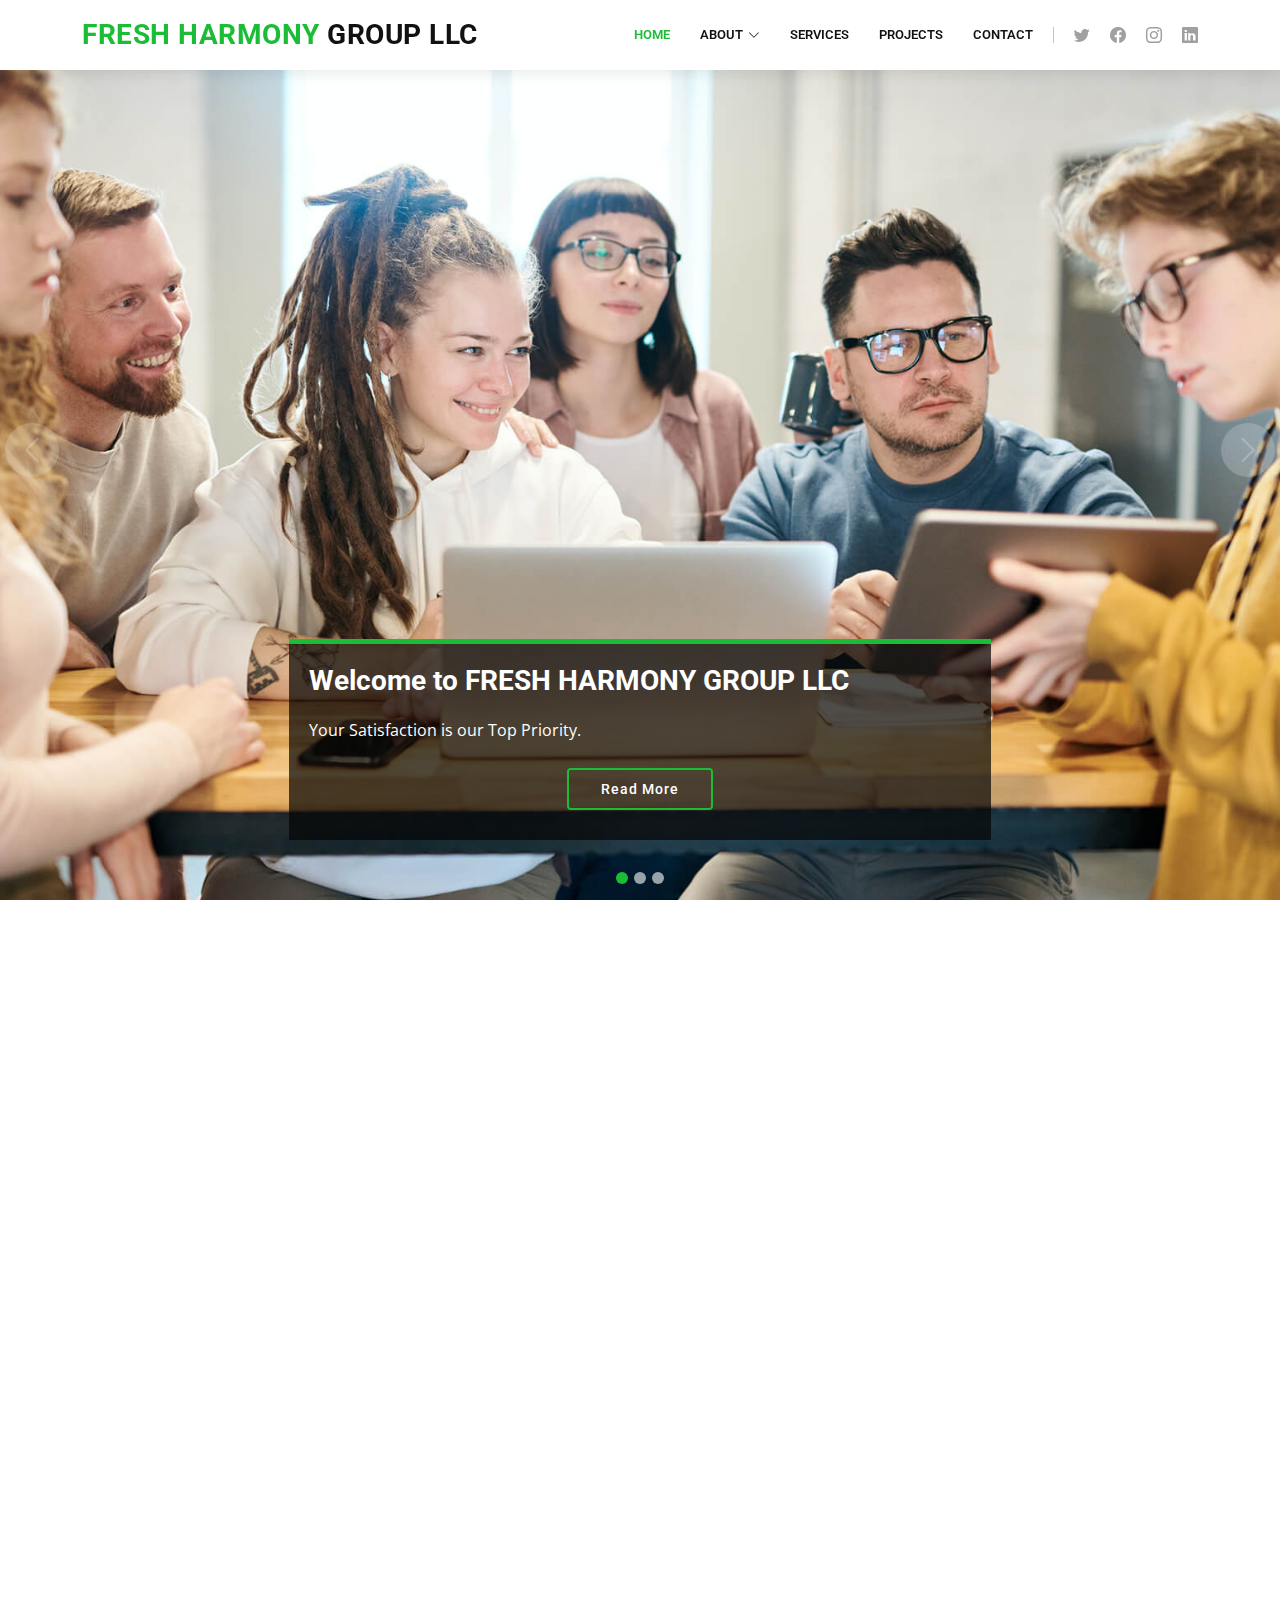
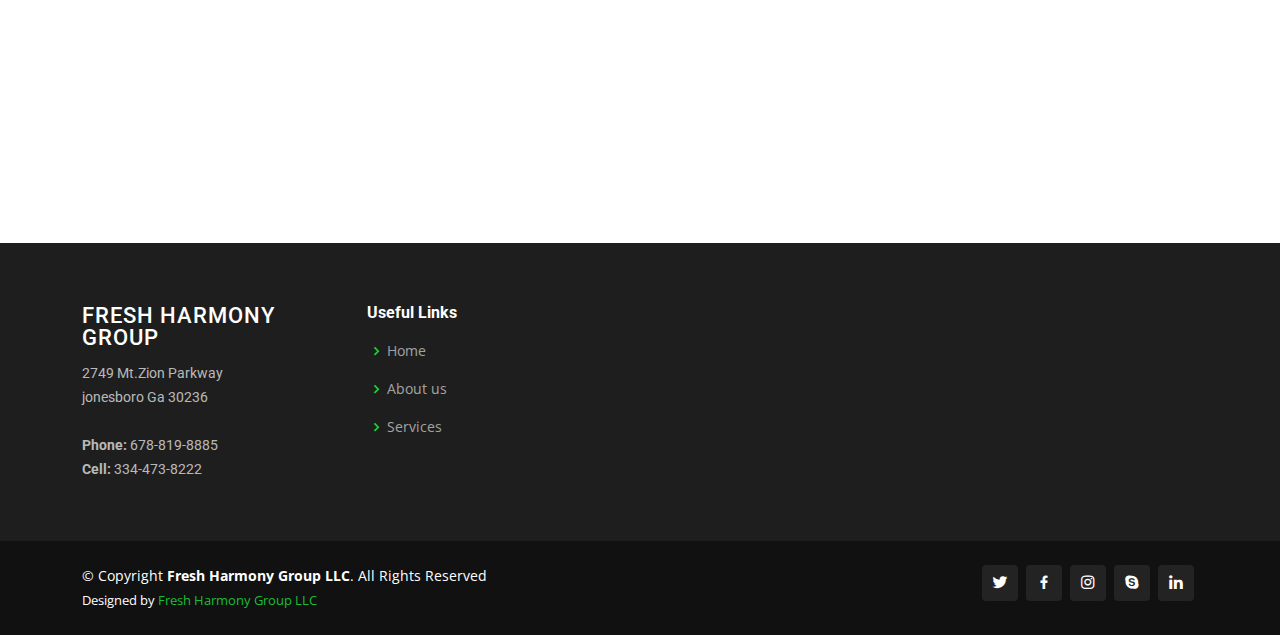
==== commit 78827606: "commit" ====
--- a/index.html
+++ b/index.html
@@ -55,7 +55,7 @@
           <li class="dropdown"><a href="#"><span>About</span> <i class="bi bi-chevron-down"></i></a>
             <ul>
               <li><a href="about.html">About Us</a></li>
-              <li><a href="team.html">Team</a></li>
+             <!-- <li><a href="team.html">Team</a></li>-->
               <!--
               <li><a href="testimonials.html">Testimonials</a></li>
               <li class="dropdown"><a href="#"><span>Deep Drop Down</span> <i class="bi bi-chevron-right"></i></a>
@@ -73,7 +73,7 @@
         
 
           <li><a href="services.html">Services</a></li>
-          <li><a href="portfolio.html">Portfolio</a></li>
+          <li><a href="portfolio.html">Projects</a></li>
           <!--
           <li><a href="pricing.html">Pricing</a></li>
           <li><a href="blog.html">Blog</a></li>
@@ -114,8 +114,8 @@
         <div class="carousel-item" style="background-image: url(assets/img/slide/slide-2.jpg);">
           <div class="carousel-container">
             <div class="carousel-content animate__animated animate__fadeInUp">
-              <h2>Lorem Ipsum Dolor</h2>
-              <p>Ut velit est quam dolor ad a aliquid qui aliquid. Sequi ea ut et est quaerat sequi nihil ut aliquam. Occaecati alias dolorem mollitia ut. Similique ea voluptatem. Esse doloremque accusamus repellendus deleniti vel. Minus et tempore modi architecto.</p>
+              <h2>There is always a way</h2>
+              <p>Perfection is achieved, not when there is nothing more to add, but when there is nothing left to take away.</p>
               <div class="text-center"><a href="" class="btn-get-started">Read More</a></div>
             </div>
           </div>
@@ -125,8 +125,8 @@
         <div class="carousel-item" style="background-image: url(assets/img/slide/slide-3.jpg);">
           <div class="carousel-container">
             <div class="carousel-content animate__animated animate__fadeInUp">
-              <h2>Sequi ea ut et est quaerat</h2>
-              <p>Ut velit est quam dolor ad a aliquid qui aliquid. Sequi ea ut et est quaerat sequi nihil ut aliquam. Occaecati alias dolorem mollitia ut. Similique ea voluptatem. Esse doloremque accusamus repellendus deleniti vel. Minus et tempore modi architecto.</p>
+              <h2>Insatiable Curiosity</h2>
+              <p>At Fresh Harmony, we aim to make things better, more efficient, and more effective. We are the driving force behind innovations in a vast range of industries, but everything starts with that curiosity of figuring out how and why.</p>
               <div class="text-center"><a href="" class="btn-get-started">Read More</a></div>
             </div>
           </div>
@@ -150,6 +150,7 @@
   <main id="main">
 
     <!-- ======= About Us Section ======= -->
+    <!--
     <section id="about-us" class="about-us">
       <div class="container" data-aos="fade-up">
 
@@ -177,9 +178,11 @@
         </div>
 
       </div>
+      -->
     </section><!-- End About Us Section -->
 
     <!-- ======= Services Section ======= -->
+    <!--
     <section id="services" class="services section-bg">
       <div class="container" data-aos="fade-up">
 
@@ -265,6 +268,7 @@
         </div>
 
       </div>
+      -->
     </section><!-- End Services Section -->
 
     <!-- ======= Portfolio Section ======= -->
@@ -275,102 +279,102 @@
           <div class="col-lg-12 d-flex justify-content-center">
             <ul id="portfolio-flters">
               <li data-filter="*" class="filter-active">All</li>
-              <li data-filter=".filter-app">App</li>
-              <li data-filter=".filter-card">Card</li>
-              <li data-filter=".filter-web">Web</li>
+              <li data-filter=".filter-realestate">Real Estate</li>
+              <li data-filter=".filter-car">Varietal Vehicles</li>
+              <li data-filter=".filter-Civilwork">Civil Engineering</li>
             </ul>
           </div>
         </div>
 
         <div class="row portfolio-container" data-aos="fade-up">
 
-          <div class="col-lg-4 col-md-6 portfolio-item filter-app">
-            <img src="assets/img/portfolio/portfolio-1.jpg" class="img-fluid" alt="">
-            <div class="portfolio-info">
-              <h4>App 1</h4>
-              <p>App</p>
-              <a href="assets/img/portfolio/portfolio-1.jpg" data-gallery="portfolioGallery" class="portfolio-lightbox preview-link" title="App 1"><i class="bx bx-plus"></i></a>
-              <a href="portfolio-details.html" class="details-link" title="More Details"><i class="bx bx-link"></i></a>
-            </div>
-          </div>
-
-          <div class="col-lg-4 col-md-6 portfolio-item filter-web">
-            <img src="assets/img/portfolio/portfolio-2.jpg" class="img-fluid" alt="">
-            <div class="portfolio-info">
-              <h4>Web 3</h4>
-              <p>Web</p>
-              <a href="assets/img/portfolio/portfolio-2.jpg" data-gallery="portfolioGallery" class="portfolio-lightbox preview-link" title="Web 3"><i class="bx bx-plus"></i></a>
-              <a href="portfolio-details.html" class="details-link" title="More Details"><i class="bx bx-link"></i></a>
-            </div>
-          </div>
-
-          <div class="col-lg-4 col-md-6 portfolio-item filter-app">
-            <img src="assets/img/portfolio/portfolio-3.jpg" class="img-fluid" alt="">
-            <div class="portfolio-info">
-              <h4>App 2</h4>
-              <p>App</p>
-              <a href="assets/img/portfolio/portfolio-3.jpg" data-gallery="portfolioGallery" class="portfolio-lightbox preview-link" title="App 2"><i class="bx bx-plus"></i></a>
-              <a href="portfolio-details.html" class="details-link" title="More Details"><i class="bx bx-link"></i></a>
-            </div>
-          </div>
-
-          <div class="col-lg-4 col-md-6 portfolio-item filter-card">
-            <img src="assets/img/portfolio/portfolio-4.jpg" class="img-fluid" alt="">
-            <div class="portfolio-info">
-              <h4>Card 2</h4>
-              <p>Card</p>
-              <a href="assets/img/portfolio/portfolio-4.jpg" data-gallery="portfolioGallery" class="portfolio-lightbox preview-link" title="Card 2"><i class="bx bx-plus"></i></a>
-              <a href="portfolio-details.html" class="details-link" title="More Details"><i class="bx bx-link"></i></a>
-            </div>
-          </div>
-
-          <div class="col-lg-4 col-md-6 portfolio-item filter-web">
-            <img src="assets/img/portfolio/portfolio-5.jpg" class="img-fluid" alt="">
-            <div class="portfolio-info">
-              <h4>Web 2</h4>
-              <p>Web</p>
-              <a href="assets/img/portfolio/portfolio-5.jpg" data-gallery="portfolioGallery" class="portfolio-lightbox preview-link" title="Web 2"><i class="bx bx-plus"></i></a>
-              <a href="portfolio-details.html" class="details-link" title="More Details"><i class="bx bx-link"></i></a>
-            </div>
-          </div>
-
-          <div class="col-lg-4 col-md-6 portfolio-item filter-app">
-            <img src="assets/img/portfolio/portfolio-6.jpg" class="img-fluid" alt="">
-            <div class="portfolio-info">
-              <h4>App 3</h4>
-              <p>App</p>
-              <a href="assets/img/portfolio/portfolio-6.jpg" data-gallery="portfolioGallery" class="portfolio-lightbox preview-link" title="App 3"><i class="bx bx-plus"></i></a>
-              <a href="portfolio-details.html" class="details-link" title="More Details"><i class="bx bx-link"></i></a>
-            </div>
-          </div>
-
-          <div class="col-lg-4 col-md-6 portfolio-item filter-card">
-            <img src="assets/img/portfolio/portfolio-7.jpg" class="img-fluid" alt="">
-            <div class="portfolio-info">
-              <h4>Card 1</h4>
-              <p>Card</p>
-              <a href="assets/img/portfolio/portfolio-7.jpg" data-gallery="portfolioGallery" class="portfolio-lightbox preview-link" title="Card 1"><i class="bx bx-plus"></i></a>
-              <a href="portfolio-details.html" class="details-link" title="More Details"><i class="bx bx-link"></i></a>
-            </div>
-          </div>
-
-          <div class="col-lg-4 col-md-6 portfolio-item filter-card">
-            <img src="assets/img/portfolio/portfolio-8.jpg" class="img-fluid" alt="">
-            <div class="portfolio-info">
-              <h4>Card 3</h4>
-              <p>Card</p>
-              <a href="assets/img/portfolio/portfolio-8.jpg" data-gallery="portfolioGallery" class="portfolio-lightbox preview-link" title="Card 3"><i class="bx bx-plus"></i></a>
-              <a href="portfolio-details.html" class="details-link" title="More Details"><i class="bx bx-link"></i></a>
-            </div>
-          </div>
-
-          <div class="col-lg-4 col-md-6 portfolio-item filter-web">
-            <img src="assets/img/portfolio/portfolio-9.jpg" class="img-fluid" alt="">
-            <div class="portfolio-info">
-              <h4>Web 3</h4>
-              <p>Web</p>
-              <a href="assets/img/portfolio/portfolio-9.jpg" data-gallery="portfolioGallery" class="portfolio-lightbox preview-link" title="Web 3"><i class="bx bx-plus"></i></a>
-              <a href="portfolio-details.html" class="details-link" title="More Details"><i class="bx bx-link"></i></a>
+          <div class="col-lg-4 col-md-6 portfolio-item filter-realestate">
+            <img src="assets/fresh-img/image (2).jpg" class="img-fluid" alt="">
+            <div class="portfolio-info">
+              <h4>Real Estate</h4>
+              </p>Real Estate</p>
+              <a href="assets/fresh-img/image (2).jpg" data-gallery="portfolioGallery" class="portfolio-lightbox preview-link" title=""><i class="bx bx-plus"></i></a>
+              <!--<a href="portfolio-details.html" class="details-link" title="More Details"><i class="bx bx-link"></i></a>-->
+            </div>
+          </div>
+
+          <div class="col-lg-4 col-md-6 portfolio-item filter-realestate">
+            <img src="assets/fresh-img/image (4).jpg" class="img-fluid" alt="">
+            <div class="portfolio-info">
+              <h4>Real Estate</h4>
+              <p>Real Estate</p>
+              <a href="assets/fresh-img/image (4).jpg" data-gallery="portfolioGallery" class="portfolio-lightbox preview-link" title=""><i class="bx bx-plus"></i></a>
+             <!-- <a href="portfolio-details.html" class="details-link" title="More Details"><i class="bx bx-link"></i></a>-->
+            </div>
+          </div>
+
+          <div class="col-lg-4 col-md-6 portfolio-item filter-realestate">
+            <img src="assets/fresh-img/image (5).jpg" class="img-fluid" alt="">
+            <div class="portfolio-info">
+              <h4>Real Estate</h4>
+              <p>Real Estate</p>
+              <a href="assets/fresh-img/image (5).jpg" data-gallery="portfolioGallery" class="portfolio-lightbox preview-link" title=""><i class="bx bx-plus"></i></a>
+              <!--<a href="portfolio-details.html" class="details-link" title="More Details"><i class="bx bx-link"></i></a>-->
+            </div>
+          </div>
+
+          <div class="col-lg-4 col-md-6 portfolio-item filter-realestate">
+            <img src="assets/fresh-img/images (2).jpg" class="img-fluid" alt="">
+            <div class="portfolio-info">
+              <h4>Real Estate </h4>
+              <p>Real Estate</p>
+              <a href="assets/fresh-img/images (2).jpg" data-gallery="portfolioGallery" class="portfolio-lightbox preview-link" title=""><i class="bx bx-plus"></i></a>
+             <!--- <a href="portfolio-details.html" class="details-link" title="More Details"><i class="bx bx-link"></i></a>-->
+            </div>
+          </div>
+
+          <div class="col-lg-4 col-md-6 portfolio-item filter-car">
+            <img src="assets/fresh-img/image (2).jpg" class="img-fluid" alt="">
+            <div class="portfolio-info">
+              <h4>Car</h4>
+              <p>Car</p>
+              <a href="assets/fresh-img/image (2).jpg" data-gallery="portfolioGallery" class="portfolio-lightbox preview-link" title=""><i class="bx bx-plus"></i></a>
+             <!-- <a href="portfolio-details.html" class="details-link" title="More Details"><i class="bx bx-link"></i></a>-->
+            </div>
+          </div>
+
+          <div class="col-lg-4 col-md-6 portfolio-item filter-realestate">
+            <img src="assets/fresh-img/image (6).jpg" class="img-fluid" alt="">
+            <div class="portfolio-info">
+              <h4>Real Estate/h4>
+              <p>Real Estate</p>
+              <a href="assets/fresh-img/image (6).jpg" data-gallery="portfolioGallery" class="portfolio-lightbox preview-link" title=""><i class="bx bx-plus"></i></a>
+              <!--<a href="portfolio-details.html" class="details-link" title="More Details"><i class="bx bx-link"></i></a>-->
+            </div>
+          </div>
+
+          <div class="col-lg-4 col-md-6 portfolio-item filter-car">
+            <img src="assets/fresh-img/images (1).jpg" class="img-fluid" alt="">
+            <div class="portfolio-info">
+              <h4>Car</h4>
+              <p>Car</p>
+              <a href="assets/fresh-img/images (1).jpg" data-gallery="portfolioGallery" class="portfolio-lightbox preview-link" title=""><i class="bx bx-plus"></i></a>
+              <!--<a href="portfolio-details.html" class="details-link" title="More Details"><i class="bx bx-link"></i></a>-->
+            </div>
+          </div>
+
+          <div class="col-lg-4 col-md-6 portfolio-item filter-realestate">
+            <img src="assets/fresh-img/images.jpg" class="img-fluid" alt="">
+            <div class="portfolio-info">
+              <h4></h4>
+              <p></p>
+              <a href="assets/fresh-img/images.jpg" data-gallery="portfolioGallery" class="portfolio-lightbox preview-link" title=""><i class="bx bx-plus"></i></a>
+              <!--<a href="portfolio-details.html" class="details-link" title="More Details"><i class="bx bx-link"></i></a>-->
+            </div>
+          </div>
+
+          <div class="col-lg-4 col-md-6 portfolio-item filter-real estate">
+            <img src="assets/fresh-img/image (8).jpg" class="img-fluid" alt="">
+            <div class="portfolio-info">
+              <h4></h4>
+              <p></p>
+              <a href="assets//fresh-img/image (8).jpg" data-gallery="portfolioGallery" class="portfolio-lightbox preview-link" title=""><i class="bx bx-plus"></i></a>
+             <!--- <a href="portfolio-details.html" class="details-link" title="More Details"><i class="bx bx-link"></i></a>-->
             </div>
           </div>
 
@@ -380,6 +384,7 @@
     </section><!-- End Portfolio Section -->
 
     <!-- ======= Our Clients Section ======= -->
+    <!--
     <section id="clients" class="clients">
       <div class="container" data-aos="fade-up">
 
@@ -440,6 +445,7 @@
         </div>
 
       </div>
+      -->
     </section><!-- End Our Clients Section -->
 
   </main><!-- End #main -->
@@ -452,13 +458,12 @@
         <div class="row">
 
           <div class="col-lg-3 col-md-6 footer-contact">
-            <h3>Company</h3>
+            <h3>Fresh Harmony Group</h3>
             <p>
-              A108 Adam Street <br>
-              New York, NY 535022<br>
-              United States <br><br>
-              <strong>Phone:</strong> +1 5589 55488 55<br>
-              <strong>Email:</strong> info@example.com<br>
+              2749 Mt.Zion Parkway <br>
+              jonesboro Ga 30236 <br><br>
+              <strong>Phone:</strong> 678-819-8885<br>
+              <strong>Cell:</strong> 334-473-8222<br>
             </p>
           </div>
 
@@ -468,6 +473,7 @@
               <li><i class="bx bx-chevron-right"></i> <a href="#">Home</a></li>
               <li><i class="bx bx-chevron-right"></i> <a href="#">About us</a></li>
               <li><i class="bx bx-chevron-right"></i> <a href="#">Services</a></li>
+              <!--
               <li><i class="bx bx-chevron-right"></i> <a href="#">Terms of service</a></li>
               <li><i class="bx bx-chevron-right"></i> <a href="#">Privacy policy</a></li>
             </ul>
@@ -482,14 +488,16 @@
               <li><i class="bx bx-chevron-right"></i> <a href="#">Marketing</a></li>
               <li><i class="bx bx-chevron-right"></i> <a href="#">Graphic Design</a></li>
             </ul>
-          </div>
-
+          -->
+          </div>
+          <!--
           <div class="col-lg-4 col-md-6 footer-newsletter">
             <h4>Join Our Newsletter</h4>
             <p>Tamen quem nulla quae legam multos aute sint culpa legam noster magna</p>
             <form action="" method="post">
               <input type="email" name="email"><input type="submit" value="Subscribe">
             </form>
+            -->
           </div>
 
         </div>
@@ -497,17 +505,16 @@
     </div>
 
     <div class="container d-md-flex py-4">
-
       <div class="me-md-auto text-center text-md-start">
         <div class="copyright">
-          &copy; Copyright <strong><span>Company</span></strong>. All Rights Reserved
+          &copy; Copyright <strong><span>Fresh Harmony Group LLC</span></strong>. All Rights Reserved
         </div>
         <div class="credits">
           <!-- All the links in the footer should remain intact. -->
           <!-- You can delete the links only if you purchased the pro version. -->
           <!-- Licensing information: https://bootstrapmade.com/license/ -->
           <!-- Purchase the pro version with working PHP/AJAX contact form: https://bootstrapmade.com/company-free-html-bootstrap-template/ -->
-          Designed by <a href="https://bootstrapmade.com/">BootstrapMade</a>
+          Designed by <a href="https://bootstrapmade.com/">Fresh Harmony Group LLC</a>
         </div>
       </div>
       <div class="social-links text-center text-md-right pt-3 pt-md-0">
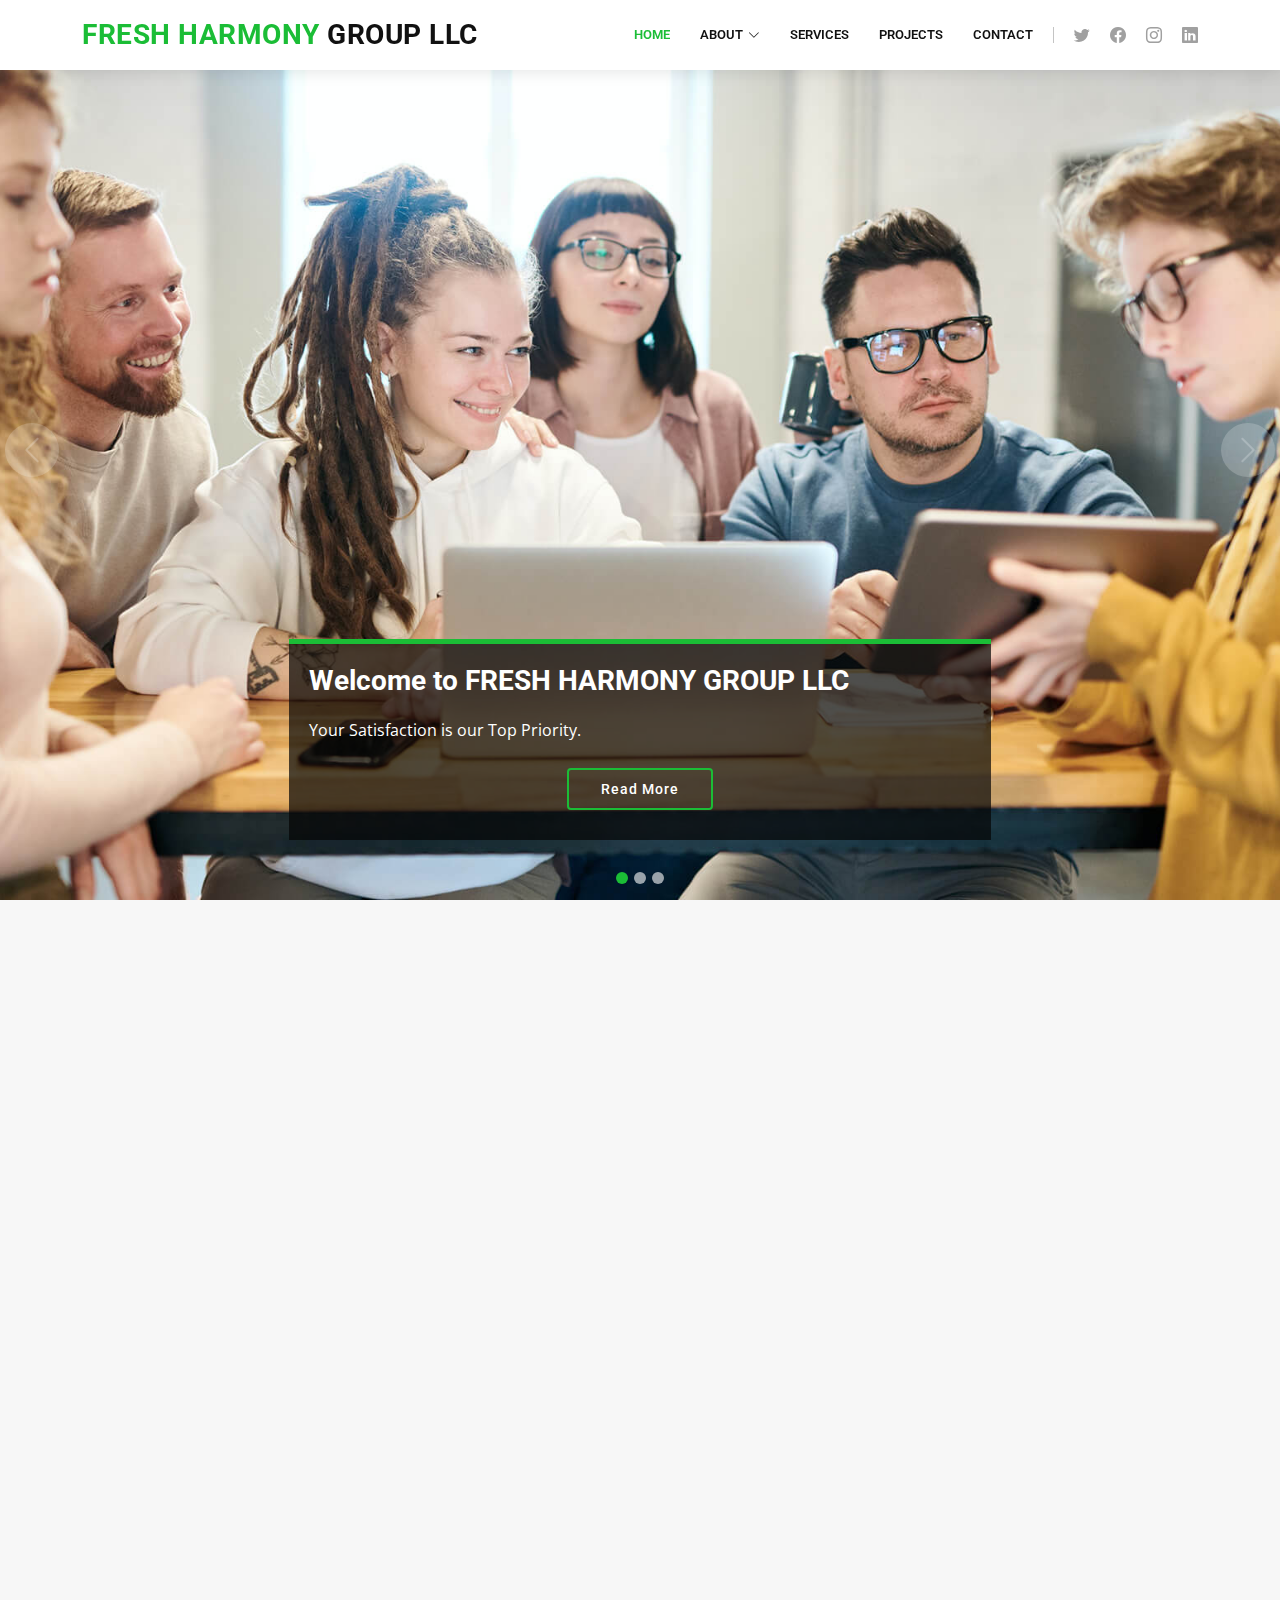
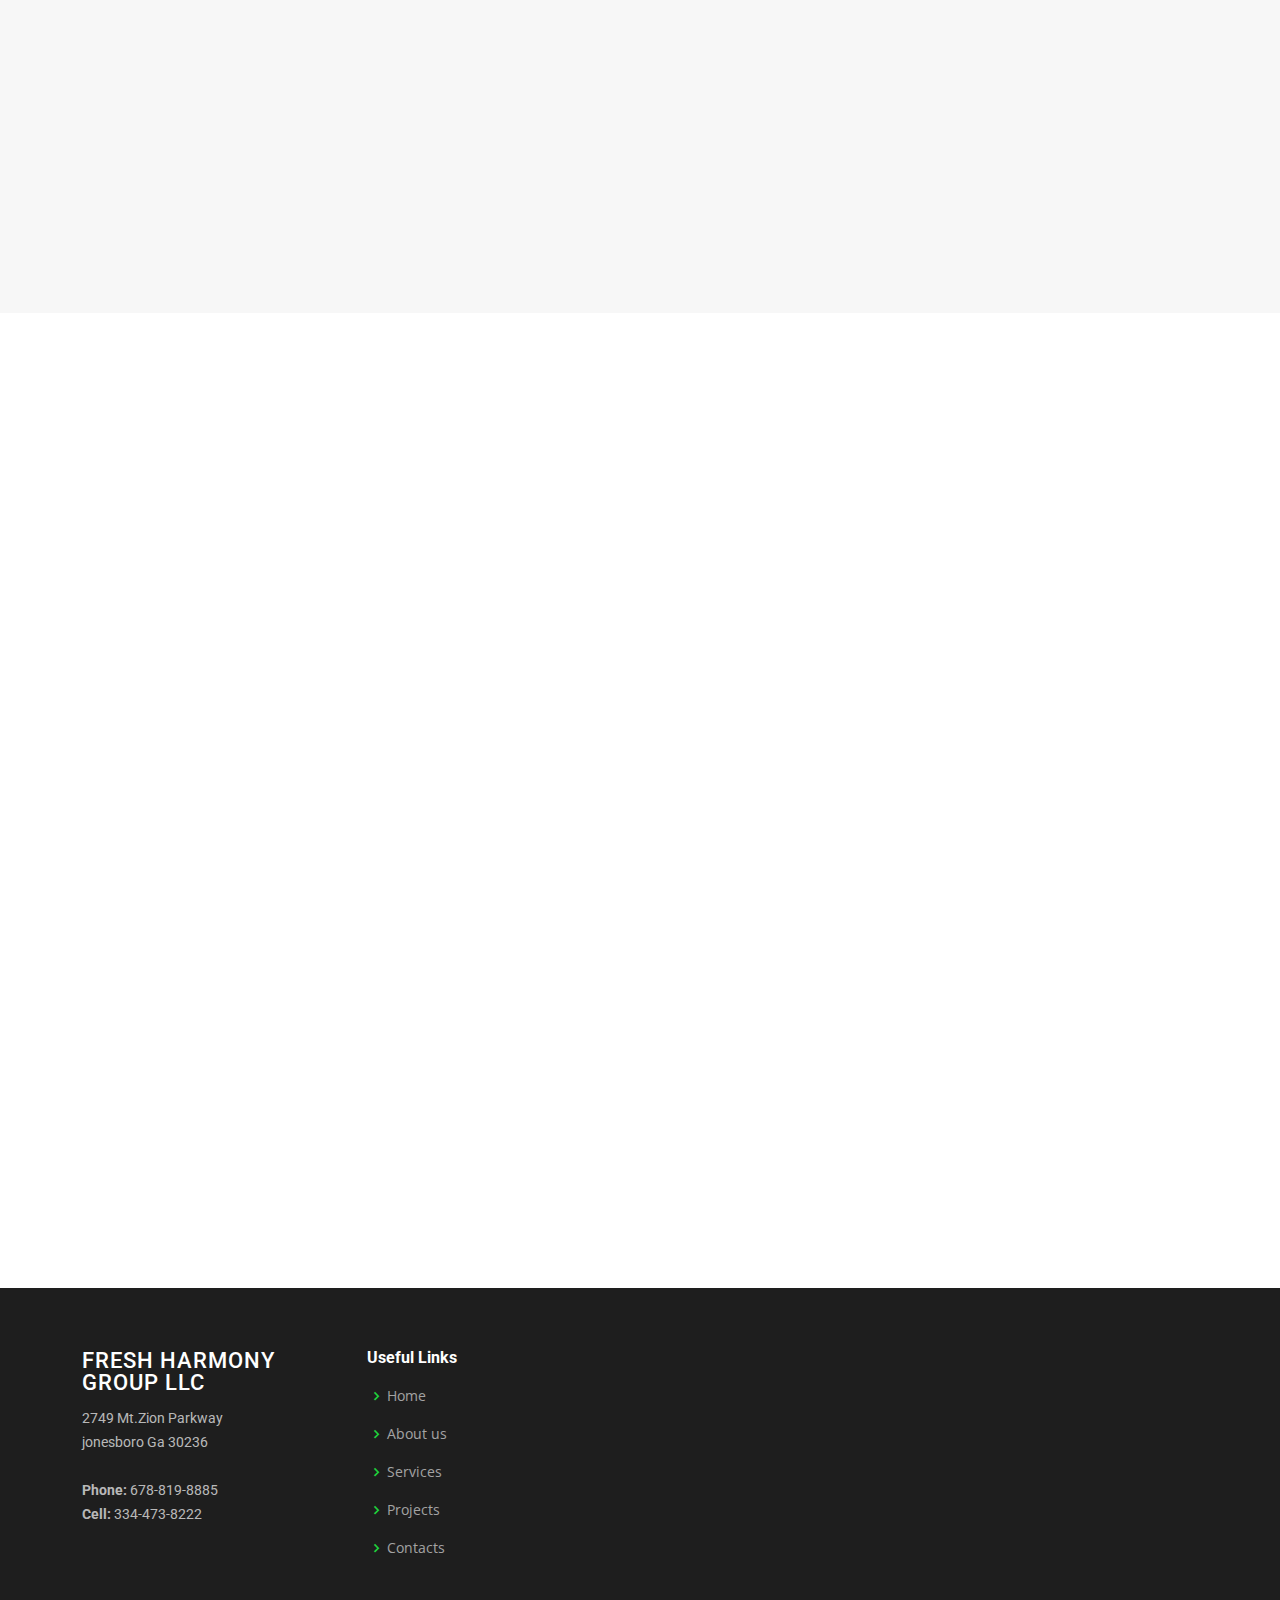
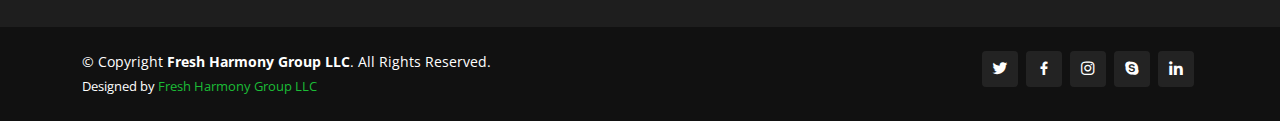
==== commit 65e45302: "up" ====
--- a/index.html
+++ b/index.html
@@ -55,9 +55,9 @@
           <li class="dropdown"><a href="#"><span>About</span> <i class="bi bi-chevron-down"></i></a>
             <ul>
               <li><a href="about.html">About Us</a></li>
-             <!-- <li><a href="team.html">Team</a></li>-->
-              <!--
+              <li><a href="team.html">Team</a></li>
               <li><a href="testimonials.html">Testimonials</a></li>
+               <!--
               <li class="dropdown"><a href="#"><span>Deep Drop Down</span> <i class="bi bi-chevron-right"></i></a>
                 <ul>
                   <li><a href="#">Deep Drop Down 1</a></li>
@@ -95,7 +95,7 @@
 
   <!-- ======= Hero Section ======= -->
   <section id="hero">
-    <div id="heroCarousel" data-bs-interval="5000" class="carousel slide carousel-fade" data-bs-ride="carousel">
+    <div id="heroCarousel" data-bs-interval="1000" class="carousel slide carousel-fade" data-bs-ride="carousel">
 
       <div class="carousel-inner" role="listbox">
 
@@ -105,7 +105,7 @@
             <div class="carousel-content animate__animated animate__fadeInUp">
               <h2>Welcome to <span>FRESH HARMONY GROUP LLC</span></h2>
               <p>Your Satisfaction is our Top Priority.</p>
-              <div class="text-center"><a href="about.html" class="btn-get-started">Read More</a></div>
+              <div class="text-center"><a href="about.html" class="btn-get-started">Read More</a></div> 
             </div>
           </div>
         </div>
@@ -116,7 +116,7 @@
             <div class="carousel-content animate__animated animate__fadeInUp">
               <h2>There is always a way</h2>
               <p>Perfection is achieved, not when there is nothing more to add, but when there is nothing left to take away.</p>
-              <div class="text-center"><a href="" class="btn-get-started">Read More</a></div>
+             <div class="text-center"><a href="" class="btn-get-started">Read More</a></div> 
             </div>
           </div>
         </div>
@@ -127,7 +127,7 @@
             <div class="carousel-content animate__animated animate__fadeInUp">
               <h2>Insatiable Curiosity</h2>
               <p>At Fresh Harmony, we aim to make things better, more efficient, and more effective. We are the driving force behind innovations in a vast range of industries, but everything starts with that curiosity of figuring out how and why.</p>
-              <div class="text-center"><a href="" class="btn-get-started">Read More</a></div>
+             <div class="text-center"><a href="" class="btn-get-started">Read More</a></div> 
             </div>
           </div>
         </div>
@@ -178,11 +178,10 @@
         </div>
 
       </div>
-      -->
-    </section><!-- End About Us Section -->
+      
+    </section> --><!-- End About Us Section -->
 
     <!-- ======= Services Section ======= -->
-    <!--
     <section id="services" class="services section-bg">
       <div class="container" data-aos="fade-up">
 
@@ -195,8 +194,8 @@
                 </svg>
                 <i class="bx bxl-dribbble"></i>
               </div>
-              <h4><a href="">Lorem Ipsum</a></h4>
-              <p>Voluptatum deleniti atque corrupti quos dolores et quas molestias excepturi</p>
+              <h4><a href="">Real Estate and Civil Engineering Consulting</a></h4>
+              <p>At Fresh Harmony Group, we are licensed to help our clients buy, sell, and rent homes and other properties, we also help our clients plan, manage, design and supervise construction projects.</p>
             </div>
           </div>
 
@@ -208,8 +207,8 @@
                 </svg>
                 <i class="bx bx-file"></i>
               </div>
-              <h4><a href="">Sed Perspiciatis</a></h4>
-              <p>Duis aute irure dolor in reprehenderit in voluptate velit esse cillum dolore</p>
+              <h4><a href="">Supply Chain Management & Consulting</a></h4>
+              <p>Our professional expertise also includes dealing with production planning, demand estimation, procurement management, with an understanding of client overarching strategy, we help our clients redefine end-to-end supply chaninand operatives to support your expertise objectives.</p>
             </div>
           </div>
 
@@ -221,8 +220,8 @@
                 </svg>
                 <i class="bx bx-tachometer"></i>
               </div>
-              <h4><a href="">Magni Dolores</a></h4>
-              <p>Excepteur sint occaecat cupidatat non proident, sunt in culpa qui officia</p>
+              <h4><a href="">Varietal Vehicles and Property Rentals</a></h4>
+              <p>Fresh Harmony Group LLC, we aim to satisfy our client needs both residential, commercial and industrial works, we also take responsibility for day-to-day repairs and ongoing maintenance, security, and upkeep of properties.</p>
             </div>
           </div>
 
@@ -234,8 +233,8 @@
                 </svg>
                 <i class="bx bx-layer"></i>
               </div>
-              <h4><a href="">Nemo Enim</a></h4>
-              <p>At vero eos et accusamus et iusto odio dignissimos ducimus qui blanditiis</p>
+              <h4><a href="">Taxes (Business/Personal) and ERC</a></h4>
+              <p>We also help our clients with the taxes</p>
             </div>
           </div>
 
@@ -247,8 +246,8 @@
                 </svg>
                 <i class="bx bx-slideshow"></i>
               </div>
-              <h4><a href="">Dele Cardo</a></h4>
-              <p>Quis consequatur saepe eligendi voluptatem consequatur dolor consequuntur</p>
+              <h4><a href="">Curbs and Gutter</a></h4>
+              <p>We help in managing and also responsible in design of construction projects.</p>
             </div>
           </div>
 
@@ -260,15 +259,14 @@
                 </svg>
                 <i class="bx bx-arch"></i>
               </div>
-              <h4><a href="">Divera Don</a></h4>
-              <p>Modi nostrum vel laborum. Porro fugit error sit minus sapiente sit aspernatur</p>
-            </div>
-          </div>
-
-        </div>
-
-      </div>
-      -->
+              <h4><a href="">Environmental Management</a></h4>
+              <p>We also outline how a construction project will avoid, minimize or mitigate effects on the environment and surrounding area.</p>
+            </div>
+          </div>
+
+        </div>
+
+      </div>
     </section><!-- End Services Section -->
 
     <!-- ======= Portfolio Section ======= -->
@@ -279,9 +277,12 @@
           <div class="col-lg-12 d-flex justify-content-center">
             <ul id="portfolio-flters">
               <li data-filter="*" class="filter-active">All</li>
-              <li data-filter=".filter-realestate">Real Estate</li>
-              <li data-filter=".filter-car">Varietal Vehicles</li>
-              <li data-filter=".filter-Civilwork">Civil Engineering</li>
+              <li data-filter=".filter-realestate">Real Estate and Civil Engineering Consulting</li>
+              <li data-filter=".filter-car">Supply Chain Management & Consulting</li>
+              <li data-filter=".filter-real">Varietal Vehicles and Property Rentals</li>
+              <li data-filter=".filter-realestate">Taxes (Business/Personal) and ERC</li>
+              <li data-filter=".filter-real">Curbs and Gutter</li>
+              <li data-filter=".filter-realestate">Environmental Management</li>
             </ul>
           </div>
         </div>
@@ -331,8 +332,8 @@
           <div class="col-lg-4 col-md-6 portfolio-item filter-car">
             <img src="assets/fresh-img/image (2).jpg" class="img-fluid" alt="">
             <div class="portfolio-info">
-              <h4>Car</h4>
-              <p>Car</p>
+              <h4>Real Estate</h4>
+              <p>Real Estate</p>
               <a href="assets/fresh-img/image (2).jpg" data-gallery="portfolioGallery" class="portfolio-lightbox preview-link" title=""><i class="bx bx-plus"></i></a>
              <!-- <a href="portfolio-details.html" class="details-link" title="More Details"><i class="bx bx-link"></i></a>-->
             </div>
@@ -341,7 +342,7 @@
           <div class="col-lg-4 col-md-6 portfolio-item filter-realestate">
             <img src="assets/fresh-img/image (6).jpg" class="img-fluid" alt="">
             <div class="portfolio-info">
-              <h4>Real Estate/h4>
+              <h4>Real Estate</h4>
               <p>Real Estate</p>
               <a href="assets/fresh-img/image (6).jpg" data-gallery="portfolioGallery" class="portfolio-lightbox preview-link" title=""><i class="bx bx-plus"></i></a>
               <!--<a href="portfolio-details.html" class="details-link" title="More Details"><i class="bx bx-link"></i></a>-->
@@ -361,8 +362,8 @@
           <div class="col-lg-4 col-md-6 portfolio-item filter-realestate">
             <img src="assets/fresh-img/images.jpg" class="img-fluid" alt="">
             <div class="portfolio-info">
-              <h4></h4>
-              <p></p>
+              <h4>Car</h4>
+              <p>Car</p>
               <a href="assets/fresh-img/images.jpg" data-gallery="portfolioGallery" class="portfolio-lightbox preview-link" title=""><i class="bx bx-plus"></i></a>
               <!--<a href="portfolio-details.html" class="details-link" title="More Details"><i class="bx bx-link"></i></a>-->
             </div>
@@ -371,8 +372,8 @@
           <div class="col-lg-4 col-md-6 portfolio-item filter-real estate">
             <img src="assets/fresh-img/image (8).jpg" class="img-fluid" alt="">
             <div class="portfolio-info">
-              <h4></h4>
-              <p></p>
+              <h4>Real Estate</h4>
+              <p>Real Estate</p>
               <a href="assets//fresh-img/image (8).jpg" data-gallery="portfolioGallery" class="portfolio-lightbox preview-link" title=""><i class="bx bx-plus"></i></a>
              <!--- <a href="portfolio-details.html" class="details-link" title="More Details"><i class="bx bx-link"></i></a>-->
             </div>
@@ -458,7 +459,7 @@
         <div class="row">
 
           <div class="col-lg-3 col-md-6 footer-contact">
-            <h3>Fresh Harmony Group</h3>
+            <h3>Fresh Harmony Group LLC</h3>
             <p>
               2749 Mt.Zion Parkway <br>
               jonesboro Ga 30236 <br><br>
@@ -470,9 +471,11 @@
           <div class="col-lg-2 col-md-6 footer-links">
             <h4>Useful Links</h4>
             <ul>
-              <li><i class="bx bx-chevron-right"></i> <a href="#">Home</a></li>
-              <li><i class="bx bx-chevron-right"></i> <a href="#">About us</a></li>
-              <li><i class="bx bx-chevron-right"></i> <a href="#">Services</a></li>
+              <li><i class="bx bx-chevron-right"></i> <a href="index.html">Home</a></li>
+              <li><i class="bx bx-chevron-right"></i> <a href="about.html">About us</a></li>
+              <li><i class="bx bx-chevron-right"></i> <a href="services.html">Services</a></li>
+              <li><i class="bx bx-chevron-right"></i> <a href="portfolio.html">Projects</a></li>
+              <li><i class="bx bx-chevron-right"></i> <a href="contact.html">Contacts</a></li>
               <!--
               <li><i class="bx bx-chevron-right"></i> <a href="#">Terms of service</a></li>
               <li><i class="bx bx-chevron-right"></i> <a href="#">Privacy policy</a></li>
@@ -507,7 +510,7 @@
     <div class="container d-md-flex py-4">
       <div class="me-md-auto text-center text-md-start">
         <div class="copyright">
-          &copy; Copyright <strong><span>Fresh Harmony Group LLC</span></strong>. All Rights Reserved
+          &copy; Copyright <strong><span>Fresh Harmony Group LLC</span></strong>. All Rights Reserved.
         </div>
         <div class="credits">
           <!-- All the links in the footer should remain intact. -->
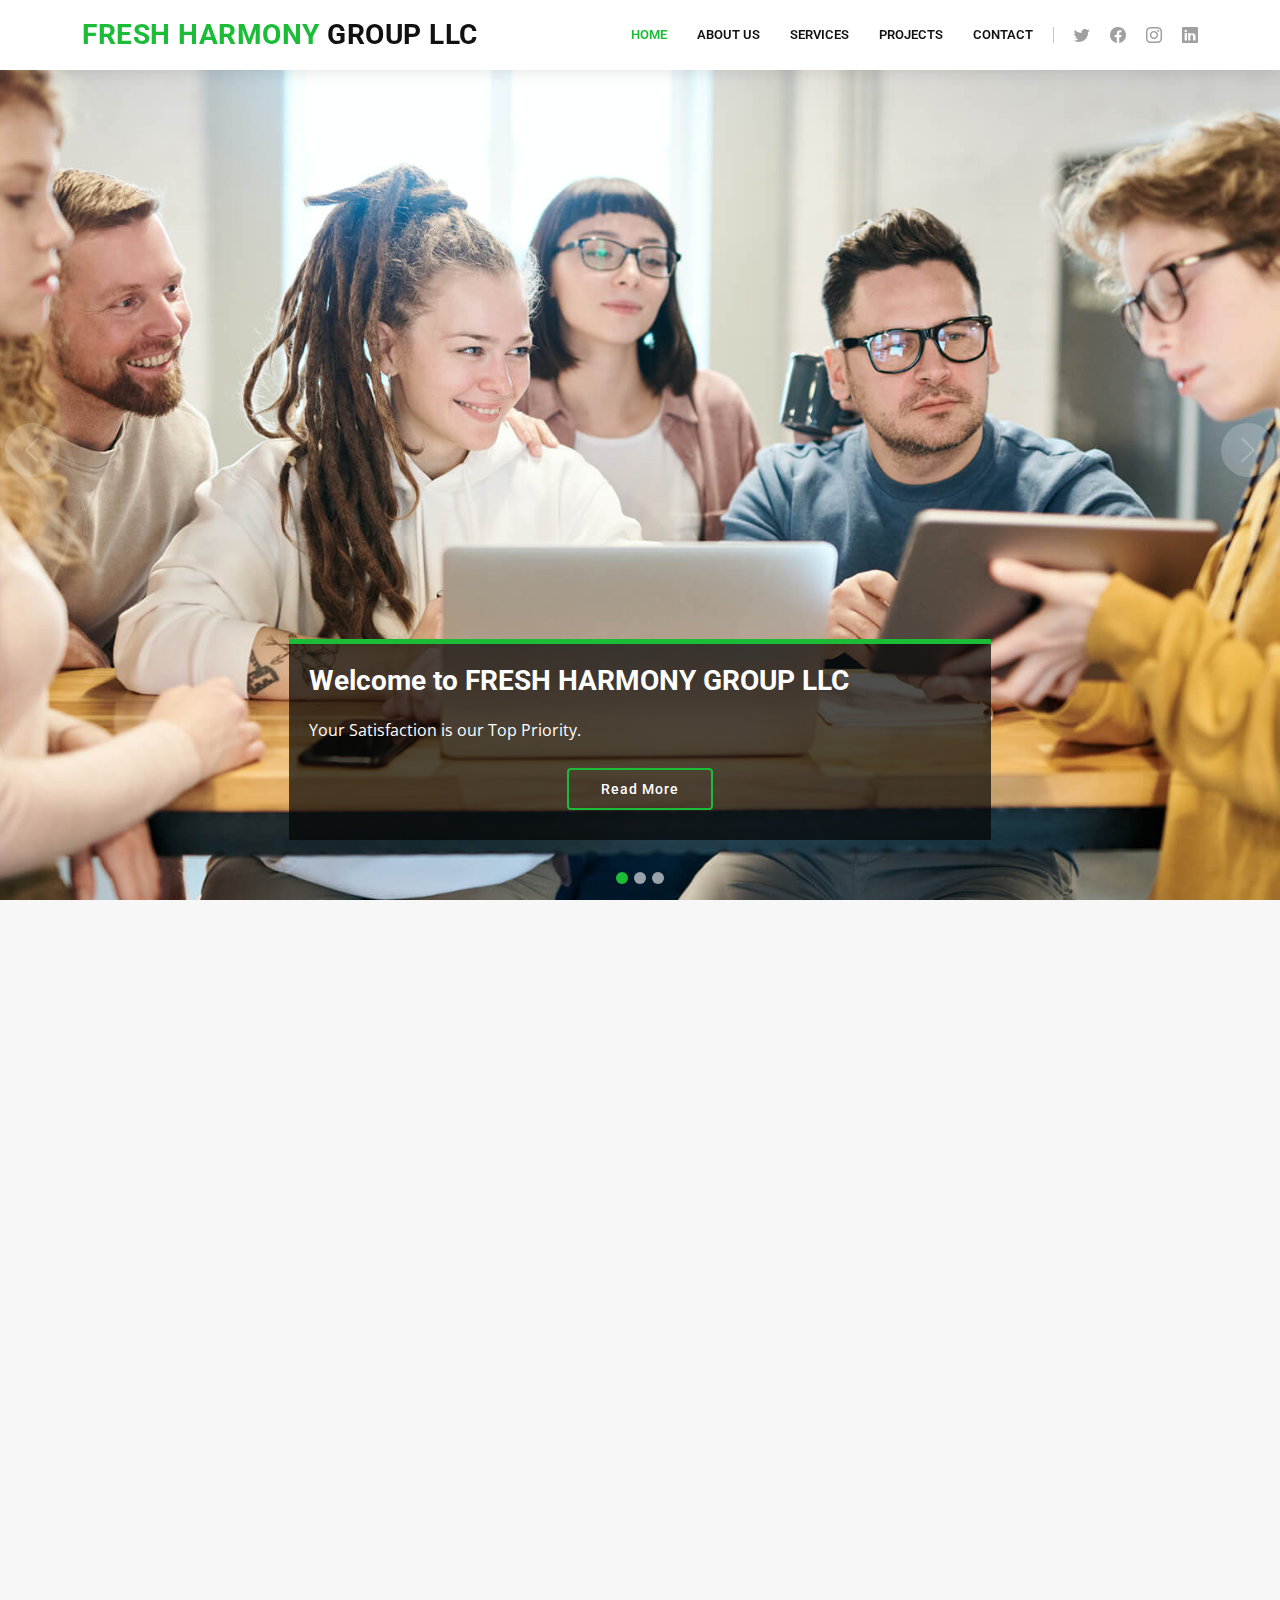
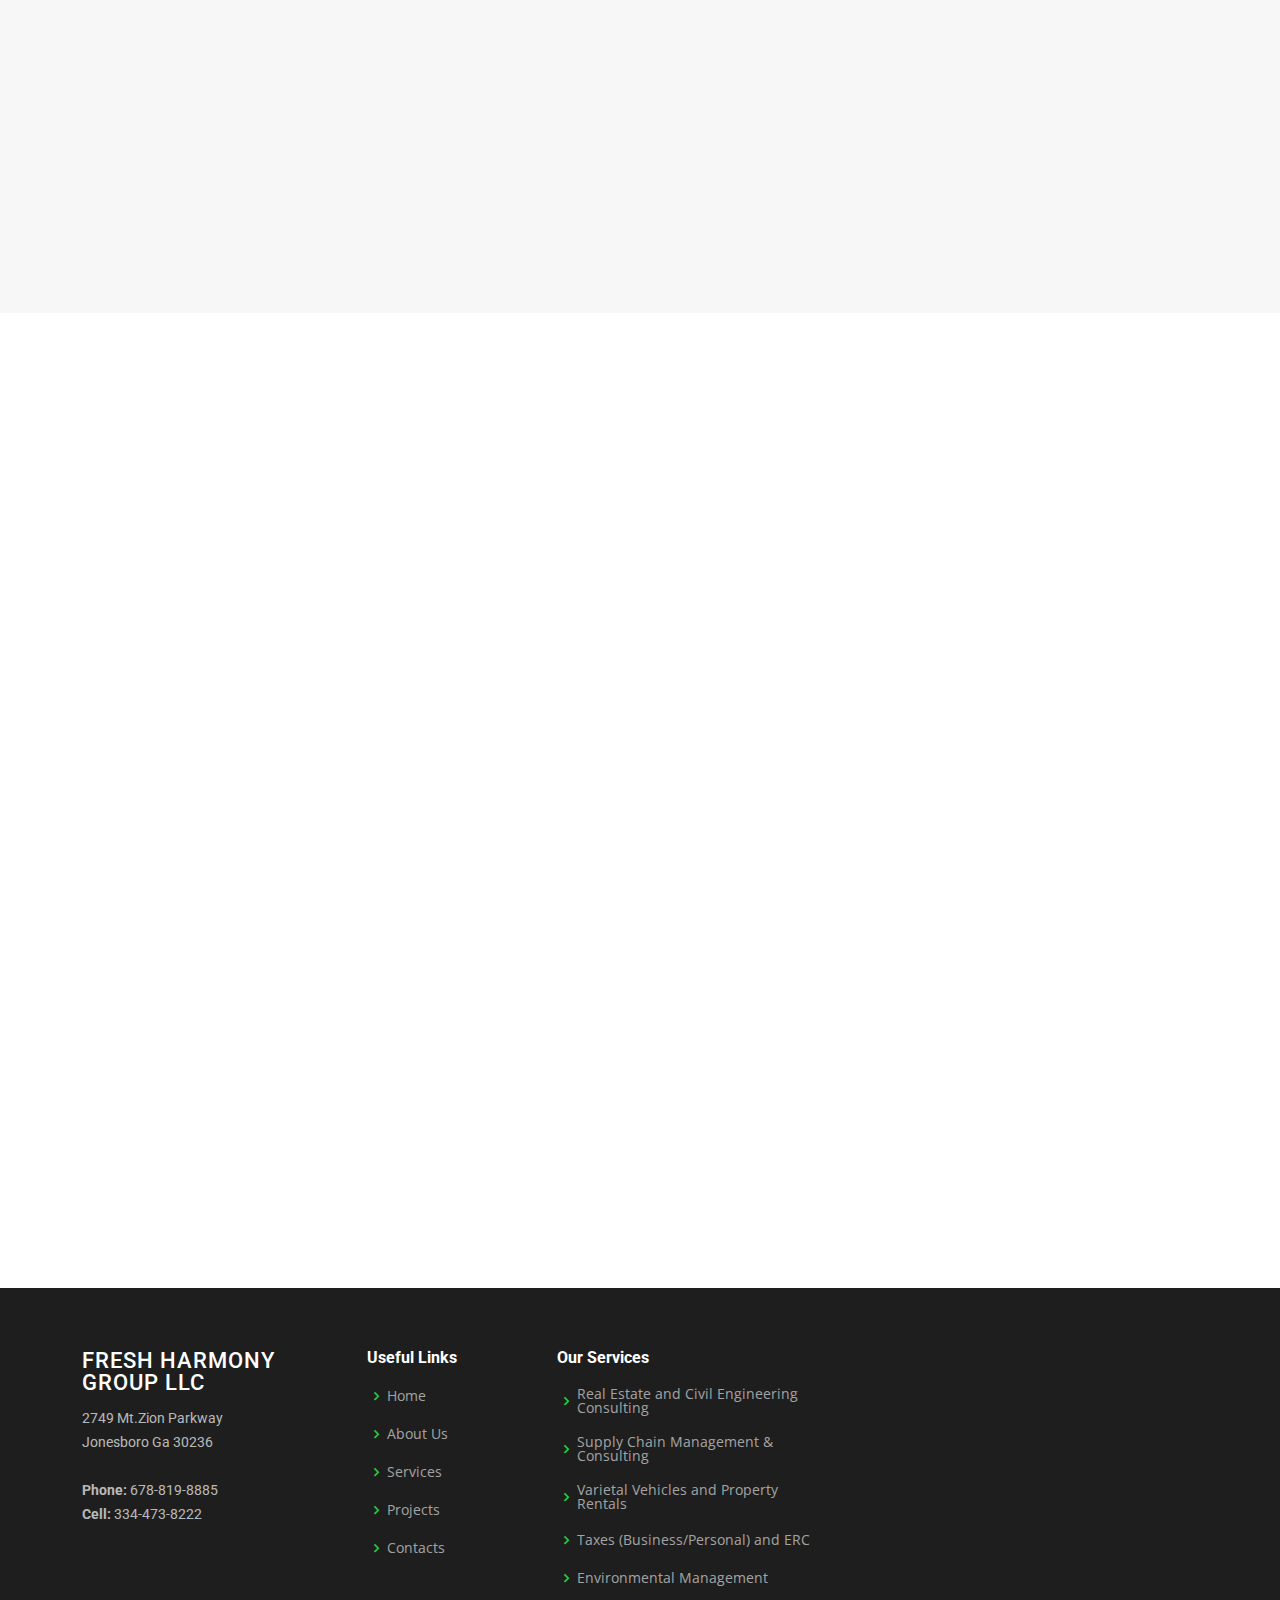
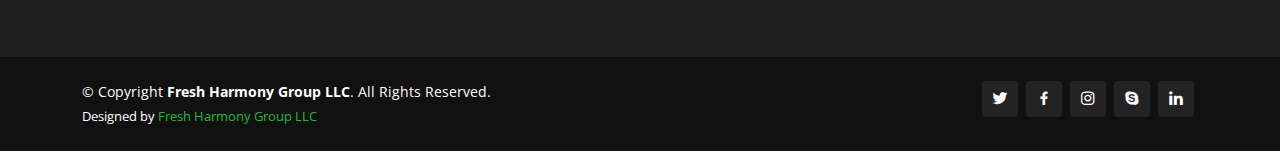
==== commit d9fb2534: "up" ====
--- a/index.html
+++ b/index.html
@@ -50,14 +50,15 @@
 
       <nav id="navbar" class="navbar order-last order-lg-0">
         <ul>
-          <li><a href="index.html" class="active">Home</a></li>
-
+          <li><a href="#" class="active">Home</a></li>
+
+             <!--
           <li class="dropdown"><a href="#"><span>About</span> <i class="bi bi-chevron-down"></i></a>
             <ul>
               <li><a href="about.html">About Us</a></li>
               <li><a href="team.html">Team</a></li>
               <li><a href="testimonials.html">Testimonials</a></li>
-               <!--
+              
               <li class="dropdown"><a href="#"><span>Deep Drop Down</span> <i class="bi bi-chevron-right"></i></a>
                 <ul>
                   <li><a href="#">Deep Drop Down 1</a></li>
@@ -67,13 +68,14 @@
                   <li><a href="#">Deep Drop Down 5</a></li>
                 </ul>
               </li>
-              -->
+             
             </ul> 
           </li>
+           -->
         
-
+           <li><a href="about.html">About us</a></li>
           <li><a href="services.html">Services</a></li>
-          <li><a href="portfolio.html">Projects</a></li>
+          <li><a href="projects.html">Projects</a></li>
           <!--
           <li><a href="pricing.html">Pricing</a></li>
           <li><a href="blog.html">Blog</a></li>
@@ -95,7 +97,7 @@
 
   <!-- ======= Hero Section ======= -->
   <section id="hero">
-    <div id="heroCarousel" data-bs-interval="1000" class="carousel slide carousel-fade" data-bs-ride="carousel">
+    <div id="heroCarousel" data-bs-interval="2000" class="carousel slide carousel-fade" data-bs-ride="carousel">
 
       <div class="carousel-inner" role="listbox">
 
@@ -462,7 +464,7 @@
             <h3>Fresh Harmony Group LLC</h3>
             <p>
               2749 Mt.Zion Parkway <br>
-              jonesboro Ga 30236 <br><br>
+              Jonesboro Ga 30236 <br><br>
               <strong>Phone:</strong> 678-819-8885<br>
               <strong>Cell:</strong> 334-473-8222<br>
             </p>
@@ -471,27 +473,28 @@
           <div class="col-lg-2 col-md-6 footer-links">
             <h4>Useful Links</h4>
             <ul>
-              <li><i class="bx bx-chevron-right"></i> <a href="index.html">Home</a></li>
-              <li><i class="bx bx-chevron-right"></i> <a href="about.html">About us</a></li>
+              <li><i class="bx bx-chevron-right"></i> <a href="#">Home</a></li>
+              <li><i class="bx bx-chevron-right"></i> <a href="about.html">About Us</a></li>
               <li><i class="bx bx-chevron-right"></i> <a href="services.html">Services</a></li>
-              <li><i class="bx bx-chevron-right"></i> <a href="portfolio.html">Projects</a></li>
+              <li><i class="bx bx-chevron-right"></i> <a href="projects.html">Projects</a></li>
               <li><i class="bx bx-chevron-right"></i> <a href="contact.html">Contacts</a></li>
               <!--
               <li><i class="bx bx-chevron-right"></i> <a href="#">Terms of service</a></li>
               <li><i class="bx bx-chevron-right"></i> <a href="#">Privacy policy</a></li>
+              -->
             </ul>
           </div>
 
           <div class="col-lg-3 col-md-6 footer-links">
             <h4>Our Services</h4>
             <ul>
-              <li><i class="bx bx-chevron-right"></i> <a href="#">Web Design</a></li>
-              <li><i class="bx bx-chevron-right"></i> <a href="#">Web Development</a></li>
-              <li><i class="bx bx-chevron-right"></i> <a href="#">Product Management</a></li>
-              <li><i class="bx bx-chevron-right"></i> <a href="#">Marketing</a></li>
-              <li><i class="bx bx-chevron-right"></i> <a href="#">Graphic Design</a></li>
+              <li><i class="bx bx-chevron-right"></i> <a href="services.html">Real Estate and Civil Engineering Consulting</a></li>
+              <li><i class="bx bx-chevron-right"></i> <a href="services.html">Supply Chain Management & Consulting</a></li>
+              <li><i class="bx bx-chevron-right"></i> <a href="services.html">Varietal Vehicles and Property Rentals</a></li>
+              <li><i class="bx bx-chevron-right"></i> <a href="services.html">Taxes (Business/Personal) and ERC</a></li>
+              <li><i class="bx bx-chevron-right"></i> <a href="services.html">Environmental Management</a></li>
             </ul>
-          -->
+          
           </div>
           <!--
           <div class="col-lg-4 col-md-6 footer-newsletter">
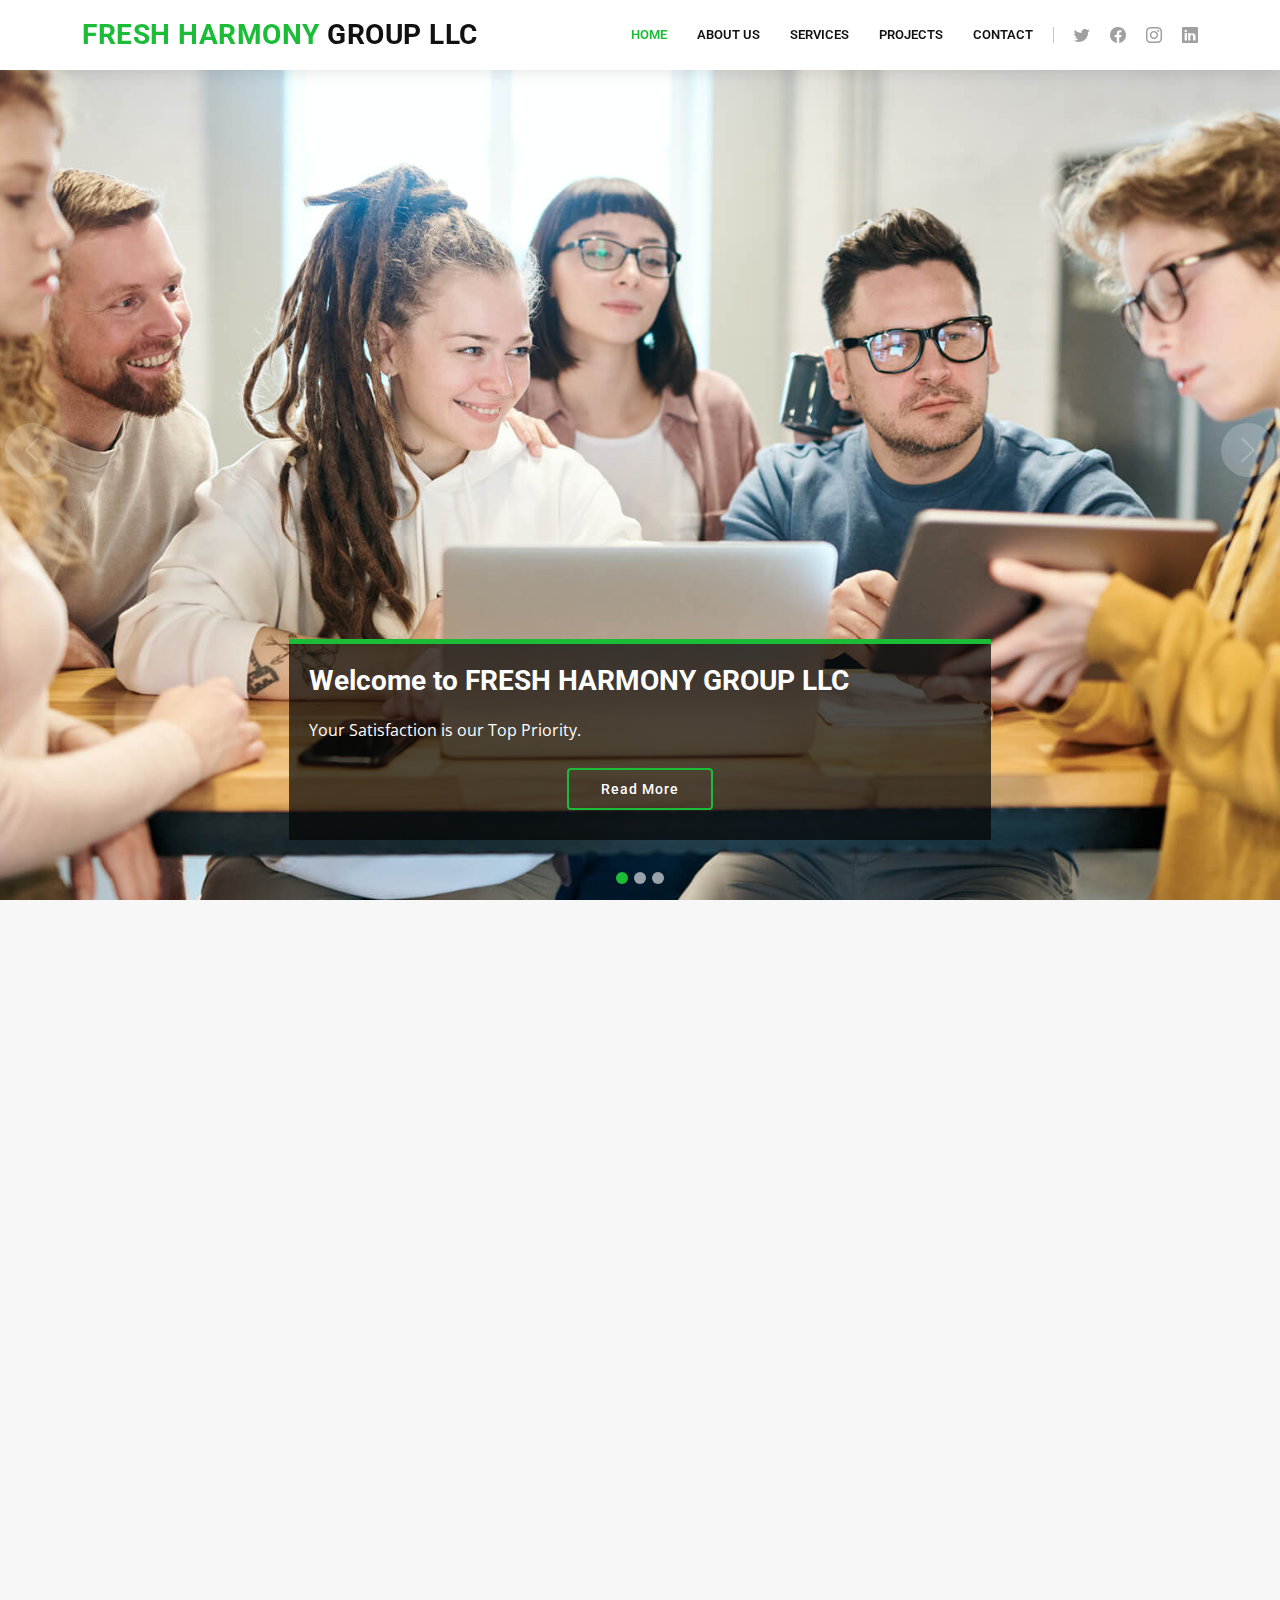
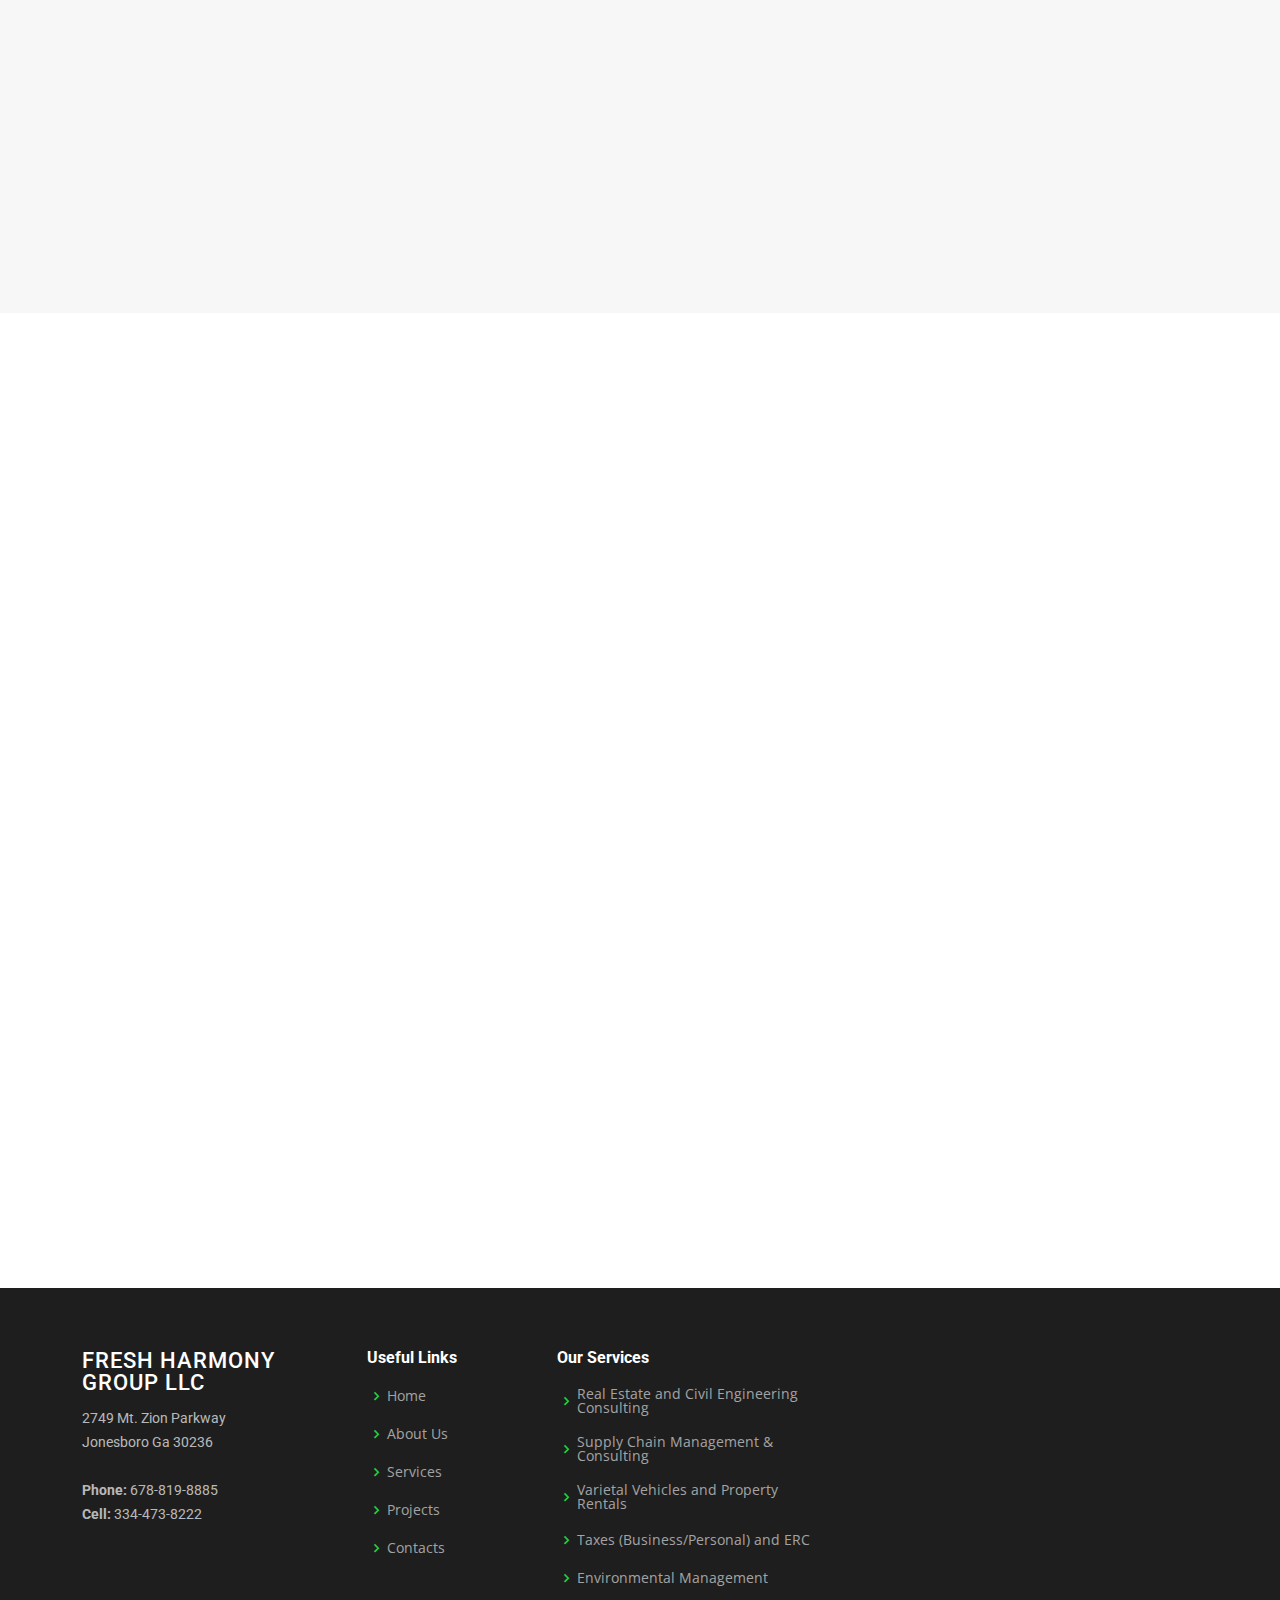
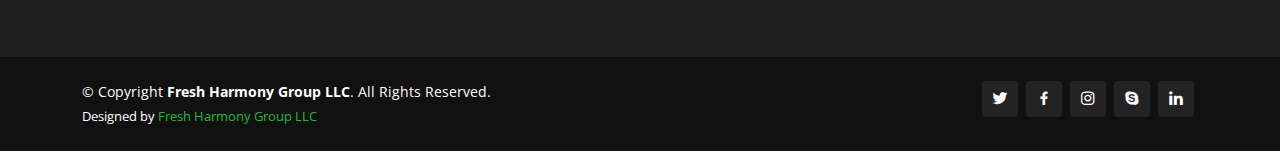
==== commit 5f4723ed: "up" ====
--- a/index.html
+++ b/index.html
@@ -334,8 +334,8 @@
           <div class="col-lg-4 col-md-6 portfolio-item filter-car">
             <img src="assets/fresh-img/image (2).jpg" class="img-fluid" alt="">
             <div class="portfolio-info">
-              <h4>Real Estate</h4>
-              <p>Real Estate</p>
+              <h4>Car</h4>
+              <p>Car</p>
               <a href="assets/fresh-img/image (2).jpg" data-gallery="portfolioGallery" class="portfolio-lightbox preview-link" title=""><i class="bx bx-plus"></i></a>
              <!-- <a href="portfolio-details.html" class="details-link" title="More Details"><i class="bx bx-link"></i></a>-->
             </div>
@@ -361,7 +361,7 @@
             </div>
           </div>
 
-          <div class="col-lg-4 col-md-6 portfolio-item filter-realestate">
+          <div class="col-lg-4 col-md-6 portfolio-item filter-car">
             <img src="assets/fresh-img/images.jpg" class="img-fluid" alt="">
             <div class="portfolio-info">
               <h4>Car</h4>
@@ -463,7 +463,7 @@
           <div class="col-lg-3 col-md-6 footer-contact">
             <h3>Fresh Harmony Group LLC</h3>
             <p>
-              2749 Mt.Zion Parkway <br>
+              2749 Mt. Zion Parkway <br>
               Jonesboro Ga 30236 <br><br>
               <strong>Phone:</strong> 678-819-8885<br>
               <strong>Cell:</strong> 334-473-8222<br>
